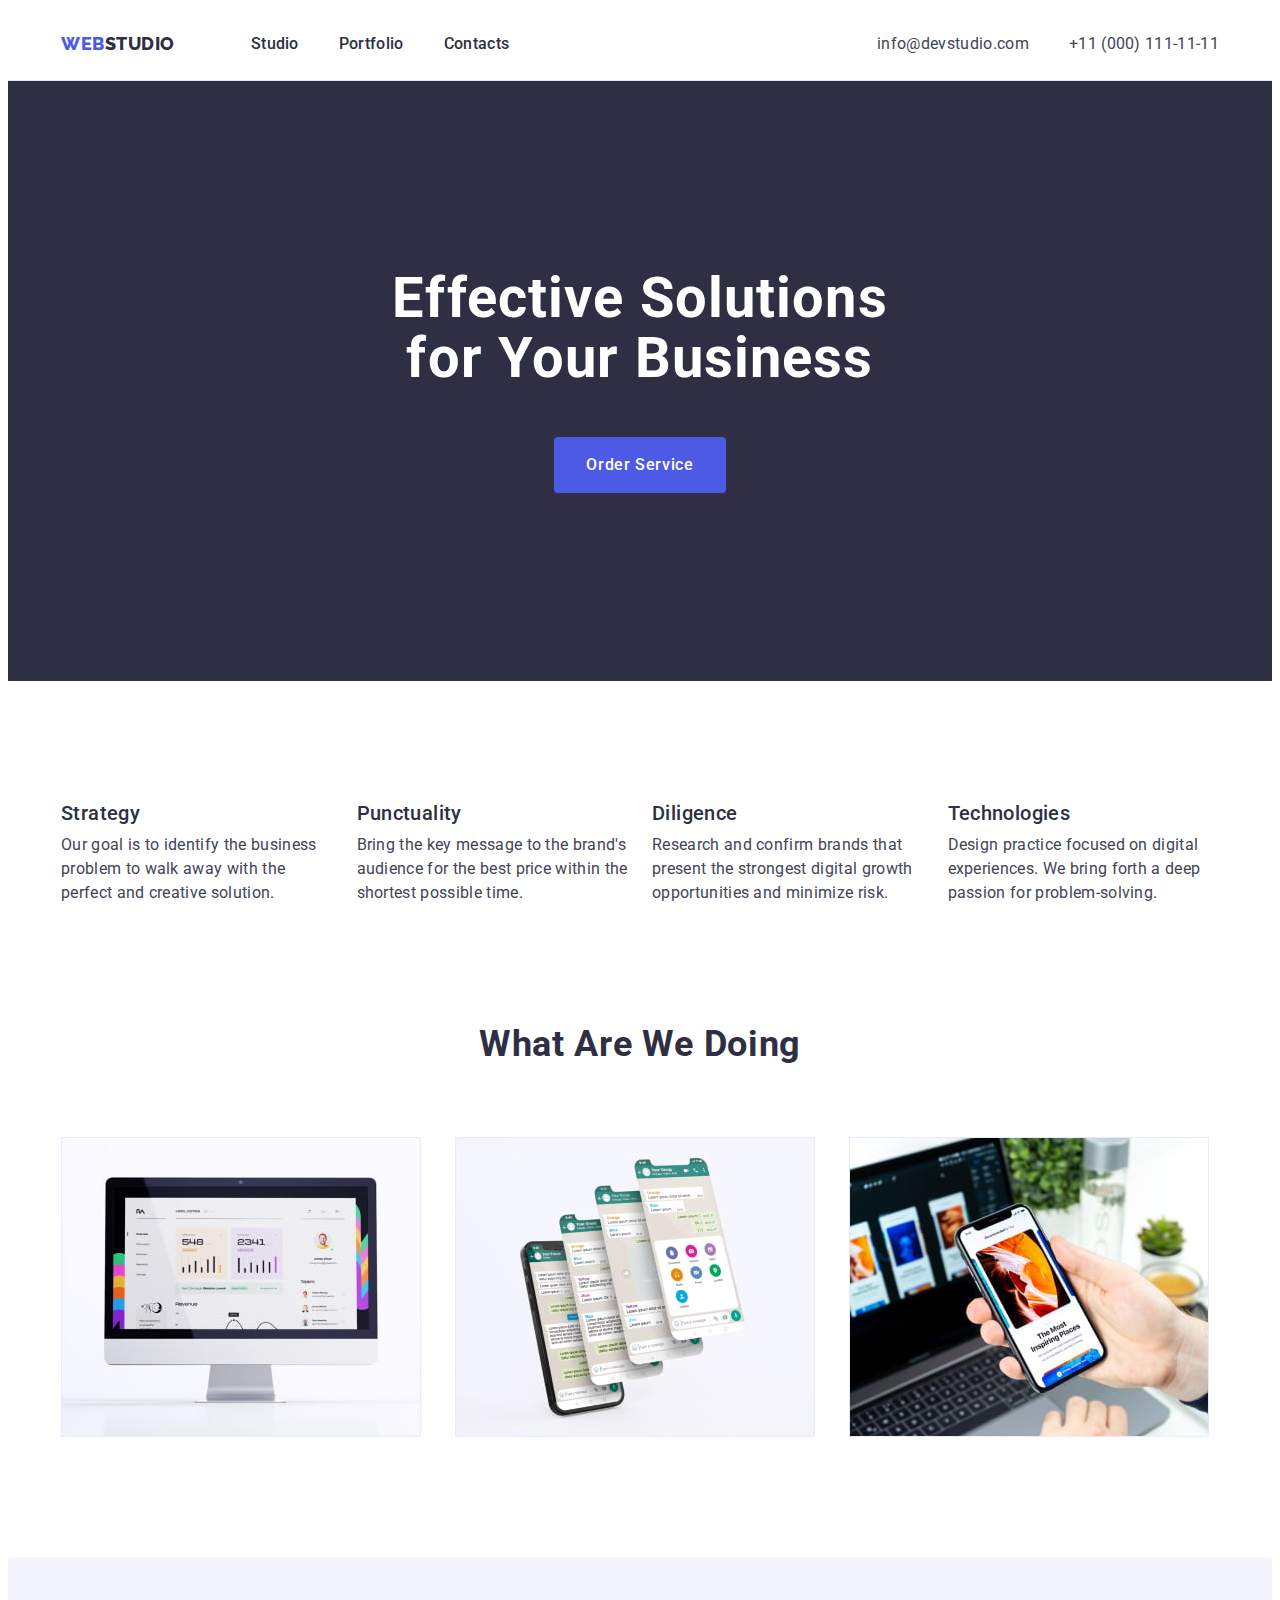
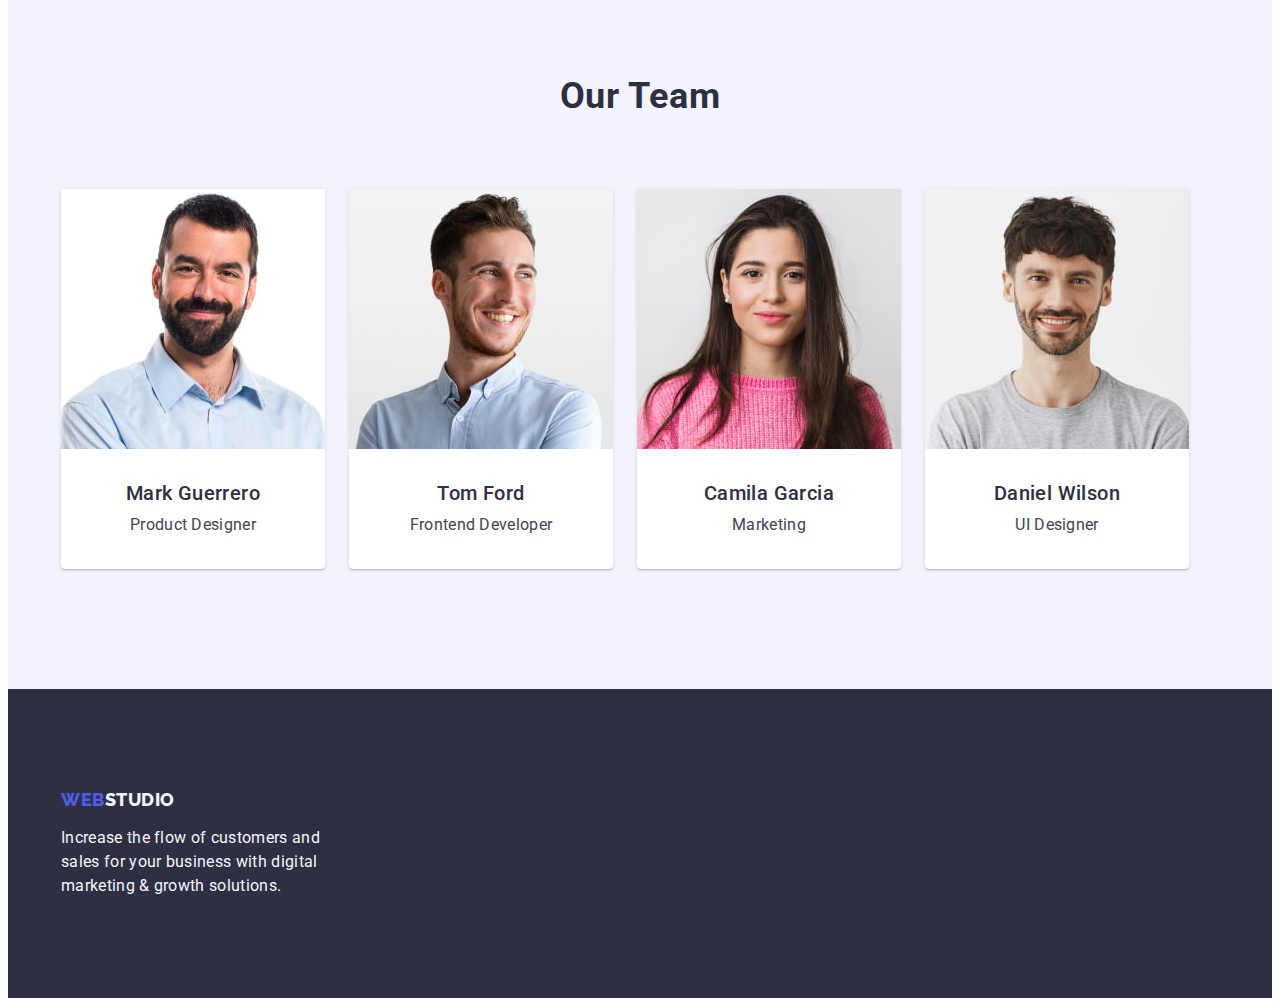
==== index.html @ 48593de3 "Initial commit" ====
<!DOCTYPE html>
<html lang="en">
  <head>
    <meta charset="UTF-8" />
    <meta http-equiv="X-UA-Compatible" content="IE=edge" />
    <meta name="viewport" content="width=device-width, initial-scale=1.0" />
    <link rel="preconnect" href="https://fonts.googleapis.com" />
    <link rel="preconnect" href="https://fonts.gstatic.com" crossorigin />
    <link
      href="https://fonts.googleapis.com/css2?family=Raleway:wght@800&family=Roboto:wght@400;500;700;900&display=swap"
      rel="stylesheet"
    />
    <title>Webstudio</title>
    <link
      rel="stylesheet"
      href="https://cdnjs.cloudflare.com/ajax/libs/modern-normalize/2.0.0/modern-normalize.min.css"
      integrity="sha512-4xo8blKMVCiXpTaLzQSLSw3KFOVPWhm/TRtuPVc4WG6kUgjH6J03IBuG7JZPkcWMxJ5huwaBpOpnwYElP/m6wg=="
      crossorigin="anonymous"
      referrerpolicy="no-referrer"
    />
    <link rel="stylesheet" href="./css/styles.css" />
  </head>
  <body>
    <header class="header">
      <div class="header-container container">
        <nav class="header-nav">
          <a class="header-logo link" href="./index.html"
            >Web<span class="header-logo-dark">Studio</span></a
          >
          <ul class="header-list list">
            <li>
              <a class="header-list-item link" href="./index.html">Studio</a>
            </li>
            <li>
              <a class="header-list-item link" href="./portfolio.html"
                >Portfolio</a
              >
            </li>
            <li>
              <a class="header-list-item link" href="">Contacts</a>
            </li>
          </ul>
        </nav>
        <address class="address">
          <ul class="address-list list">
            <li>
              <a class="address-list-item link" href="mailto:info@devstudio.com"
                >info@devstudio.com</a
              >
            </li>
            <li>
              <a class="address-list-item link" href="tel:+110001111111"
                >+11 (000) 111-11-11</a
              >
            </li>
          </ul>
        </address>
      </div>
    </header>
    <main>
      <!-- Hero section -->
      <section class="hero-section">
        <div class="hero-container container">
          <h1 class="hero-title">Effective Solutions for Your Business</h1>
          <button class="hero-button" type="button">Order Service</button>
        </div>
      </section>
      <!-- Section 1 - Benefits -->
      <section class="benefits-section">
        <div class="benefits-container container">
          <h2 class="benefits-title visually-hidden">Benefits</h2>
          <ul class="benefits-list list">
            <li class="benefits-list-item">
              <h3 class="benefits-subtitle">Strategy</h3>
              <p class="benefits-text">
                Our goal is to identify the business problem to walk away with
                the perfect and creative solution.
              </p>
            </li>
            <li class="benefits-list-item">
              <h3 class="benefits-subtitle">Punctuality</h3>
              <p class="benefits-text">
                Bring the key message to the brand's audience for the best price
                within the shortest possible time.
              </p>
            </li>
            <li class="benefits-list-item">
              <h3 class="benefits-subtitle">Diligence</h3>
              <p class="benefits-text">
                Research and confirm brands that present the strongest digital
                growth opportunities and minimize risk.
              </p>
            </li>
            <li class="benefits-list-item">
              <h3 class="benefits-subtitle">Technologies</h3>
              <p class="benefits-text">
                Design practice focused on digital experiences. We bring forth a
                deep passion for problem-solving.
              </p>
            </li>
          </ul>
        </div>
      </section>
      <!-- Section 2 - Occupation -->
      <section class="occupation-section">
        <div class="container">
          <h2 class="occupation-title">What are we doing</h2>
          <ul class="occupation-list list">
            <li class="occupation-list-item">
              <img
                src="./images/main-section-1/img-1.jpg"
                alt="Монітор комп'ютера з зображенням сайту"
                class="occupation-img"
                width="360"
              />
            </li>
            <li class="occupation-list-item">
              <img
                src="./images/main-section-1/img-2.jpg"
                alt="Мессенджер на екрані телефону"
                class="occupation-img"
                width="360"
              />
            </li>
            <li class="occupation-list-item">
              <img
                src="./images/main-section-1/img-3.jpg"
                alt="Телефон та ноутбук із зображенням дизайну додатку"
                class="occupation-img"
                width="360"
              />
            </li>
          </ul>
        </div>
      </section>
      <!-- Section 3 - Team-->
      <section class="team">
        <div class="container">
          <h2 class="team-title">Our Team</h2>
          <ul class="team-list list">
            <li class="team-list-item">
              <img
                src="./images/main-section-2/img-3.jpg"
                alt="Хлопець брюнет з бородою у сорочці"
                class="team-img"
                width="264"
              />
              <div class="team-card-content">
                <h3 class="team-subtitle">Mark Guerrero</h3>
                <p class="team-text">Product Designer</p>
              </div>
            </li>
            <li class="team-list-item">
              <img
                src="./images/main-section-2/img-2.jpg"
                alt="Усміхнений хлопець шатен"
                class="team-img"
                width="264"
              />
              <div class="team-card-content">
                <h3 class="team-subtitle">Tom Ford</h3>
                <p class="team-text">Frontend Developer</p>
              </div>
            </li>
            <li class="team-list-item">
              <img
                src="./images/main-section-2/img-1.jpg"
                alt="Дівчина з довгим волоссям"
                class="team-img"
                width="264"
              />
              <div class="team-card-content">
                <h3 class="team-subtitle">Camila Garcia</h3>
                <p class="team-text">Marketing</p>
              </div>
            </li>
            <li class="team-list-item">
              <img
                src="./images/main-section-2/img.jpg"
                alt="Хлопець у сірій футболці"
                class="team-img"
                width="264"
              />
              <div class="team-card-content">
                <h3 class="team-subtitle">Daniel Wilson</h3>
                <p class="team-text">UI Designer</p>
              </div>
            </li>
          </ul>
        </div>
      </section>
    </main>
    <footer class="footer">
      <div class="footer-container container">
        <a class="footer-logo link" href="./index.html"
          >Web<span class="footer-logo-light">Studio</span></a
        >
        <p class="footer-text">
          Increase the flow of customers and sales for your business with
          digital marketing & growth solutions.
        </p>
      </div>
    </footer>
  </body>
</html>
---- css/styles.css ----
:root {
  --primary-brand: #4d5ae5;
  --pressed-state: #404bbf;
  --dark: #2e2f42;
  --success: #31d0aa;
  --text: #434455;
  --subtle-text: #8e8f99;
  --accent: #e7e9fc;
  --light: #f4f4fd;
  --modal-overlay: rgba(46, 47, 66, 0.4);
  --hero-background: #2e2f42;
  --white-backgound: #fff;
  --modal-background: #fcfcfc;
}

body {
  background-color: var(--white-backgound);
  font-family: 'Roboto', sans-serif;
  color: var(--text);
  font-size: 16px;
}

h1,
h2,
h3,
h4,
h5,
h6,
p {
  margin-top: 0;
  margin-bottom: 0;
}

ul,
ol {
  margin-top: 0;
  margin-bottom: 0;
  padding-left: 0;
}
img {
  display: block;
  max-width: 100%;
  height: auto;
}
a {
  color: inherit;
}
nav {
  display: flex;
}
.link {
  text-decoration: none;
}
.list {
  list-style: none;
}
.container {
  max-width: 1158px;
  padding: 0 15px;
  margin: 0 auto;
}
.visually-hidden {
  position: absolute;
  width: 1px;
  height: 1px;
  margin: -1px;
  border: 0;
  padding: 0;
  white-space: nowrap;
  clip-path: inset(100%);
  clip: rect(0 0 0 0);
  overflow: hidden;
}

/* Header */

.header {
  background-color: var(--white-backgound);
  border-bottom: 1px solid var(--accent);
}
.header-container {
  display: flex;
  justify-content: space-between;
}
.header-logo {
  color: var(--primary-brand);
  font-family: 'Raleway', sans-serif;
  font-size: 18px;
  font-weight: 800;
  line-height: 1.17;
  letter-spacing: 0.03em;
  text-transform: uppercase;
  margin-right: 76px;
  padding: 24px 0;
  display: block;
}
.header-logo-dark {
  color: var(--dark);
}
.header-nav {
  align-items: center;
}
.header-list {
  display: flex;
  gap: 40px;
}
.header-list-item {
  color: var(--dark);
  font-weight: 500;
  line-height: 1.5;
  letter-spacing: 0.02em;
  display: block;
  padding: 24px 0;
}
.header-list-item:hover,
.header-list-item:focus {
  color: var(--pressed-state);
}
.address {
  font-style: normal;
  display: flex;
}
.address-list {
  display: flex;
  gap: 40px;
  align-items: center;
}
.address-list-item {
  color: var(--text);
  line-height: 1.5;
  letter-spacing: 0.02em;
  padding: 24px 0;
  display: block;
}
.address-list-item:hover,
.address-list-item:focus {
  color: var(--pressed-state);
}

/* Footer */

.footer {
  background-color: var(--dark);
  padding: 100px 0;
}

.footer-logo {
  color: var(--primary-brand);
  font-family: 'Raleway', sans-serif;
  font-size: 18px;
  font-weight: 800;
  line-height: 1.17;
  letter-spacing: 0.03em;
  text-transform: uppercase;
  display: inline-block;
  margin-bottom: 16px;
}
.footer-logo-light {
  color: var(--light);
}
.footer-text {
  color: var(--light);
  line-height: 1.5;
  letter-spacing: 0.02em;
  max-width: 264px;
}

/* Main */

/* Hero */

.hero-section {
  background-color: var(--hero-background);
  padding: 188px 0;
}

.hero-title {
  color: var(--white-backgound);
  text-align: center;
  font-size: 56px;
  font-weight: 700;
  line-height: 1.07;
  letter-spacing: 0.02em;
  max-width: 496px;
  margin: 0 auto;
  margin-bottom: 48px;
}
.hero-button {
  background-color: var(--primary-brand);
  color: var(--white-backgound);
  border-radius: 4px;
  font-family: 'Roboto', sans-serif;
  font-size: 16px;
  font-weight: 500;
  line-height: 1.5;
  letter-spacing: 0.04em;
  border: none;
  cursor: pointer;
  display: block;
  min-width: 169px;
  padding: 16px 32px;
  margin: 0 auto;
}
.hero-button:hover,
.hero-button:focus {
  background-color: #404bbf;
}

/* Section 1 - Benefits */
.benefits-section {
  padding: 120px 0;
}
.benefits-list {
  display: flex;
  gap: 24px;
}
.benefits-list-item {
  flex-basis: calc((100% - 24px * 3) / 4);
}
.benefits-subtitle {
  color: var(--dark);
  font-size: 20px;
  font-weight: 500;
  line-height: 1.2;
  letter-spacing: 0.02em;
  margin-bottom: 8px;
}
.benefits-text {
  font-size: 16px;
  line-height: 1.5;
  letter-spacing: 0.02em;
}

/* Section 2 - Occupation */

.occupation-section {
  padding-bottom: 120px;
}
.occupation-list {
  display: flex;
  gap: 24px;
}
.occupation-list-item {
  width: calc((100% - 2 * 24px) / 3);
}
.occupation-title {
  color: var(--dark);
  font-size: 36px;
  font-weight: 700;
  line-height: 1.11;
  letter-spacing: 0.02em;
  text-transform: capitalize;
  text-align: center;
  margin: 0 auto;
  margin-bottom: 72px;
}

/* Section 3 - Team */

.team {
  background-color: var(--light);
  padding-top: 120px;
  padding-bottom: 120px;
}
.team-title {
  color: var(--dark);
  font-size: 36px;
  font-weight: 700;
  line-height: 1.11;
  letter-spacing: 0.02em;
  text-transform: capitalize;
  text-align: center;
  margin: 0 auto;
  margin-bottom: 72px;
}
.team-list {
  display: flex;
  gap: 24px;
}
.team-list-item {
  background-color: var(--white-backgound);
  border-radius: 0px 0px 4px 4px;
  box-shadow: 0px 2px 1px 0px rgba(46, 47, 66, 0.08),
    0px 1px 1px 0px rgba(46, 47, 66, 0.16),
    0px 1px 6px 0px rgba(46, 47, 66, 0.08);
  width: calc((100% - 3 * 24) / 4);
}
.team-card-content {
  padding: 32px 0;
}
.team-subtitle {
  color: var(--dark);
  font-size: 20px;
  font-weight: 500;
  line-height: 1.2;
  letter-spacing: 0.02em;
  text-align: center;
  margin-bottom: 8px;
}
.team-text {
  line-height: 1.5;
  letter-spacing: 0.02em;
  text-align: center;
}

/* Portfolio */

.main-section {
  padding: 96px 0 120px 0;
}
.filter-buttons-list {
  display: flex;
  justify-content: center;
  gap: 24px;
  margin-bottom: 72px;
}
.filter-buttons-list-item {
  background-color: var(--light);
  color: var(--primary-brand);
  font-family: 'Roboto', sans-serif;
  font-size: 16px;
  font-weight: 500;
  line-height: 1.5;
  letter-spacing: 0.04em;
  border-radius: 4px;
  border: 1px solid var(--accent);
  cursor: pointer;
  padding: 12px 24px;
  width: calc((100% - 4 * 24) / 5);
}
.filter-buttons-list-item:hover,
.filter-buttons-list-item:focus {
  background-color: var(--pressed-state);
  color: var(--white-backgound);
  border: 1px solid transparent;
}
.works-list {
  display: flex;
  flex-wrap: wrap;
  column-gap: 24px;
  row-gap: 48px;
}
.works-list-item {
  background-color: var(--white-backgound);
  width: calc((100% - 2 * 24) / 3);
}
.works-card-content {
  padding: 32px 16px;
  border: 1px solid var(--accent);
  border-top: none;
}
.works-subtitle {
  color: var(--dark);
  font-size: 20px;
  font-weight: 500;
  line-height: 1.2;
  letter-spacing: 0.02em;
  margin-bottom: 8px;
}
.works-text {
  color: var(--text);
  line-height: 1.5;
  letter-spacing: 0.02em;
}
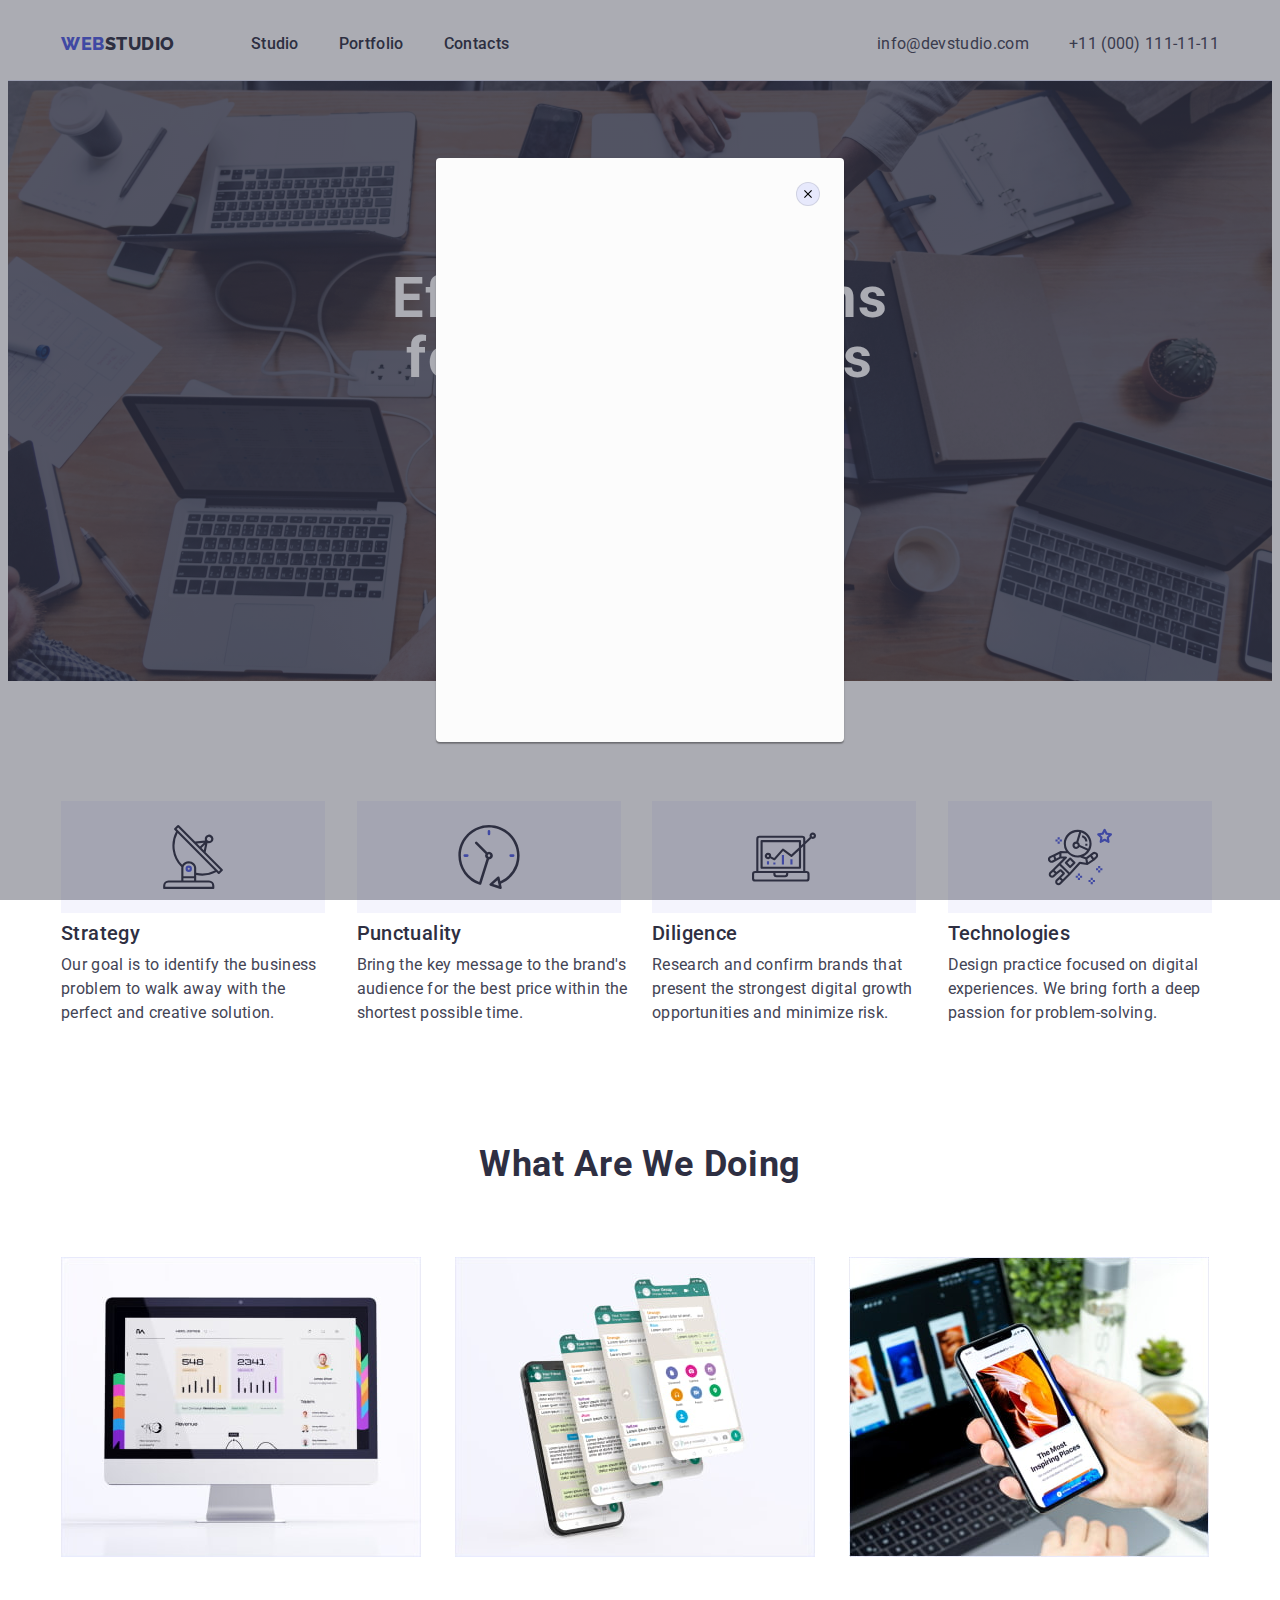
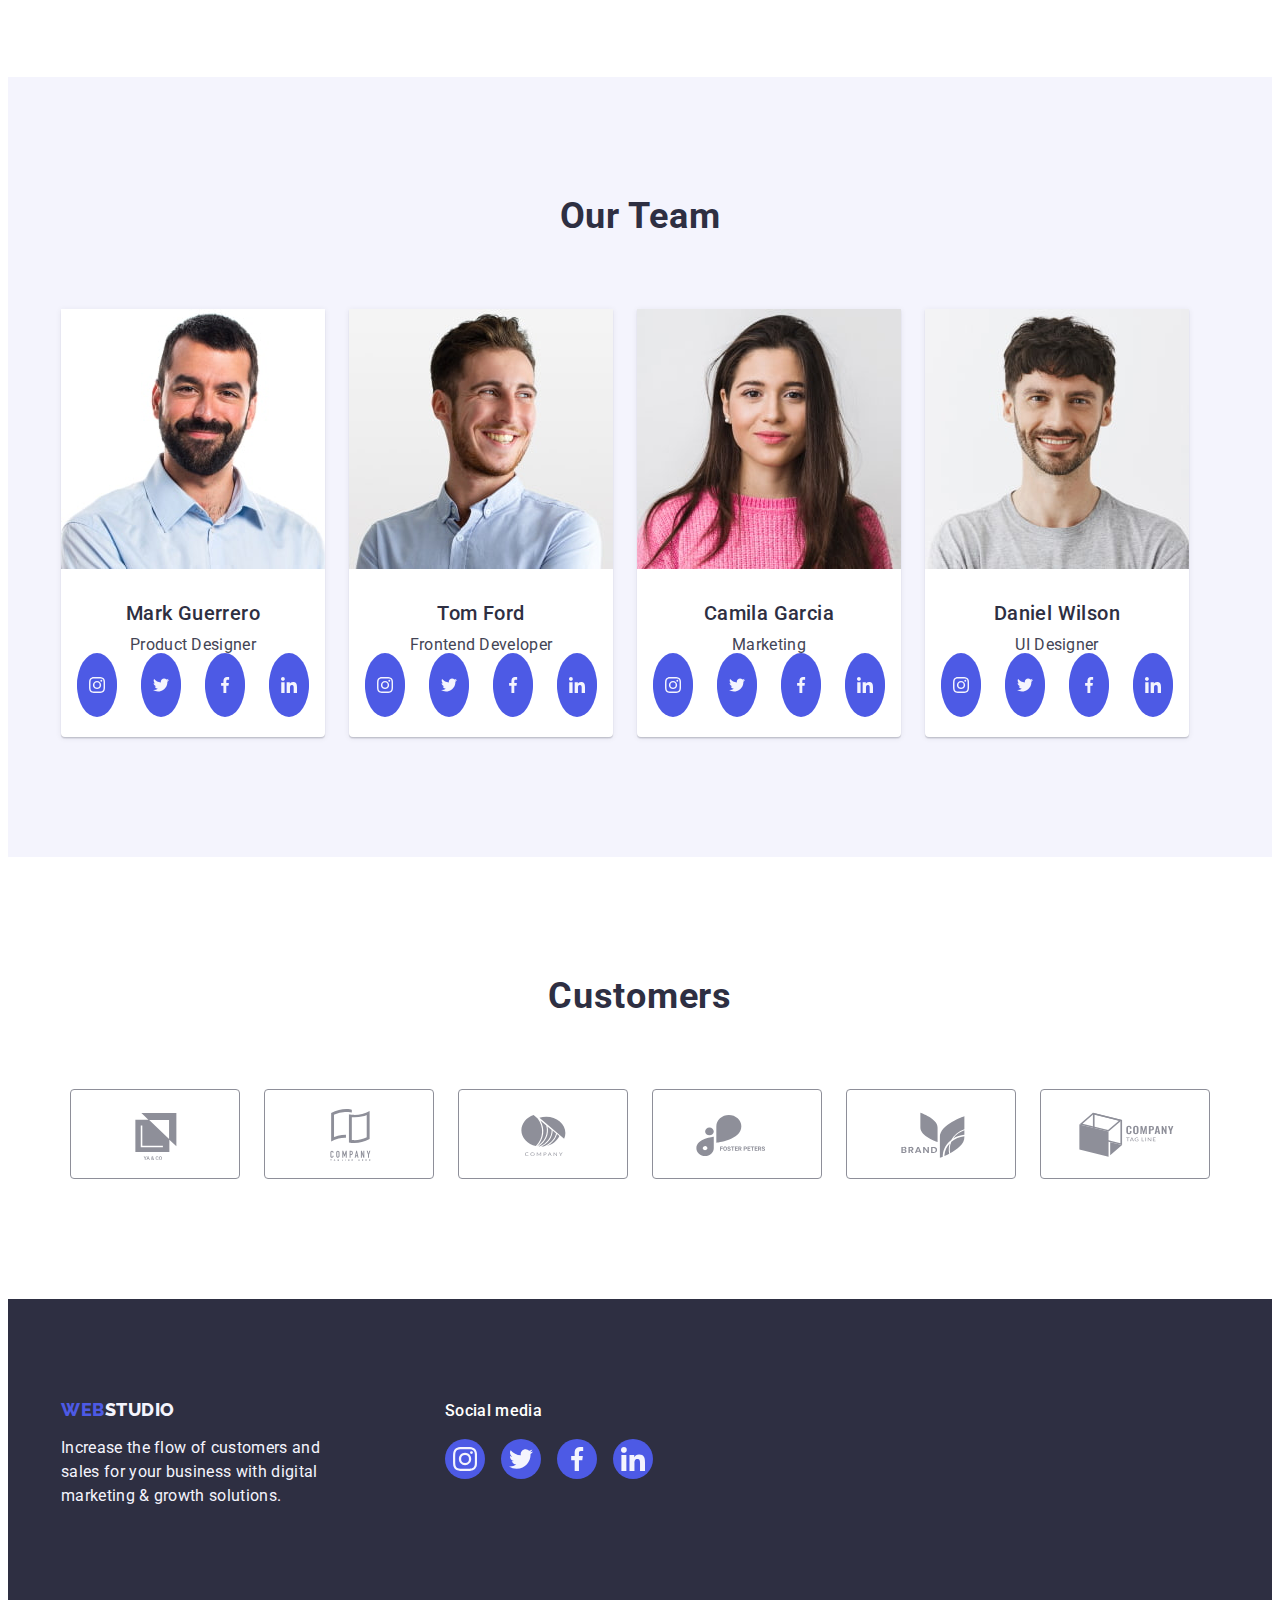
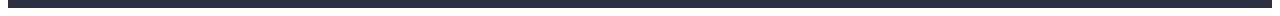
==== commit 958215ee: "before correcting" ====
--- a/index.html
+++ b/index.html
@@ -62,7 +62,9 @@
       <section class="hero-section">
         <div class="hero-container container">
           <h1 class="hero-title">Effective Solutions for Your Business</h1>
-          <button class="hero-button" type="button">Order Service</button>
+          <button class="hero-button" type="button" data-modal-open>
+            Order Service
+          </button>
         </div>
       </section>
       <!-- Section 1 - Benefits -->
@@ -71,6 +73,11 @@
           <h2 class="benefits-title visually-hidden">Benefits</h2>
           <ul class="benefits-list list">
             <li class="benefits-list-item">
+              <div class="benefits-icon-wrapper">
+                <svg class="icon-antenna" width="64" height="64">
+                  <use href="./images/sprite.svg#icon-antenna"></use>
+                </svg>
+              </div>
               <h3 class="benefits-subtitle">Strategy</h3>
               <p class="benefits-text">
                 Our goal is to identify the business problem to walk away with
@@ -78,6 +85,11 @@
               </p>
             </li>
             <li class="benefits-list-item">
+              <div class="benefits-icon-wrapper">
+                <svg class="icon-clock" width="64" height="64">
+                  <use href="./images/sprite.svg#icon-clock"></use>
+                </svg>
+              </div>
               <h3 class="benefits-subtitle">Punctuality</h3>
               <p class="benefits-text">
                 Bring the key message to the brand's audience for the best price
@@ -85,6 +97,11 @@
               </p>
             </li>
             <li class="benefits-list-item">
+              <div class="benefits-icon-wrapper">
+                <svg class="icon-diagram" width="64" height="64">
+                  <use href="./images/sprite.svg#icon-diagram"></use>
+                </svg>
+              </div>
               <h3 class="benefits-subtitle">Diligence</h3>
               <p class="benefits-text">
                 Research and confirm brands that present the strongest digital
@@ -92,6 +109,11 @@
               </p>
             </li>
             <li class="benefits-list-item">
+              <div class="benefits-icon-wrapper">
+                <svg class="icon-astronaut" width="64" height="64">
+                  <use href="./images/sprite.svg#icon-astronaut"></use>
+                </svg>
+              </div>
               <h3 class="benefits-subtitle">Technologies</h3>
               <p class="benefits-text">
                 Design practice focused on digital experiences. We bring forth a
@@ -134,7 +156,7 @@
         </div>
       </section>
       <!-- Section 3 - Team-->
-      <section class="team">
+      <section class="team-section">
         <div class="container">
           <h2 class="team-title">Our Team</h2>
           <ul class="team-list list">
@@ -146,8 +168,54 @@
                 width="264"
               />
               <div class="team-card-content">
-                <h3 class="team-subtitle">Mark Guerrero</h3>
-                <p class="team-text">Product Designer</p>
+                <div class="team-card-text-content">
+                  <h3 class="team-subtitle">Mark Guerrero</h3>
+                  <p class="team-text">Product Designer</p>
+                </div>
+                <div class="team-card-socials-wrapper">
+                  <ul class="team-card-socials-list list">
+                    <li class="team-card-socials-item">
+                      <a
+                        class="team-card-socials-link link"
+                        href="https://www.instagram.com/"
+                      >
+                        <svg class="icon-instagram" width="16" height="16">
+                          <use href="./images/sprite.svg#icon-instagram"></use>
+                        </svg>
+                      </a>
+                    </li>
+                    <li class="team-card-socials-item">
+                      <a
+                        class="team-card-socials-link link"
+                        href="https://twitter.com/"
+                      >
+                        <svg class="icon-twitter" width="16" height="16">
+                          <use href="./images/sprite.svg#icon-twitter"></use>
+                        </svg>
+                      </a>
+                    </li>
+                    <li class="team-card-socials-item">
+                      <a
+                        class="team-card-socials-link link"
+                        href="https://www.facebook.com/"
+                      >
+                        <svg class="icon-facebook" width="16" height="16">
+                          <use href="./images/sprite.svg#icon-facebook"></use>
+                        </svg>
+                      </a>
+                    </li>
+                    <li class="team-card-socials-item">
+                      <a
+                        class="team-card-socials-link link"
+                        href="https://www.linkedin.com/"
+                      >
+                        <svg class="icon-linkedin" width="16" height="16">
+                          <use href="./images/sprite.svg#icon-linkedin"></use>
+                        </svg>
+                      </a>
+                    </li>
+                  </ul>
+                </div>
               </div>
             </li>
             <li class="team-list-item">
@@ -158,8 +226,54 @@
                 width="264"
               />
               <div class="team-card-content">
-                <h3 class="team-subtitle">Tom Ford</h3>
-                <p class="team-text">Frontend Developer</p>
+                <div class="team-card-text-content">
+                  <h3 class="team-subtitle">Tom Ford</h3>
+                  <p class="team-text">Frontend Developer</p>
+                </div>
+                <div class="team-card-socials">
+                  <ul class="team-card-socials-list list">
+                    <li class="team-card-socials-item">
+                      <a
+                        class="team-card-socials-link link"
+                        href="https://www.instagram.com/"
+                      >
+                        <svg class="icon-instagram" width="16" height="16">
+                          <use href="./images/sprite.svg#icon-instagram"></use>
+                        </svg>
+                      </a>
+                    </li>
+                    <li class="team-card-socials-item">
+                      <a
+                        class="team-card-socials-link link"
+                        href="https://twitter.com/"
+                      >
+                        <svg class="icon-twitter" width="16" height="16">
+                          <use href="./images/sprite.svg#icon-twitter"></use>
+                        </svg>
+                      </a>
+                    </li>
+                    <li class="team-card-socials-item">
+                      <a
+                        class="team-card-socials-link link"
+                        href="https://www.facebook.com/"
+                      >
+                        <svg class="icon-facebook" width="16" height="16">
+                          <use href="./images/sprite.svg#icon-facebook"></use>
+                        </svg>
+                      </a>
+                    </li>
+                    <li class="team-card-socials-item">
+                      <a
+                        class="team-card-socials-link link"
+                        href="https://www.linkedin.com/"
+                      >
+                        <svg class="icon-linkedin" width="16" height="16">
+                          <use href="./images/sprite.svg#icon-linkedin"></use>
+                        </svg>
+                      </a>
+                    </li>
+                  </ul>
+                </div>
               </div>
             </li>
             <li class="team-list-item">
@@ -170,8 +284,54 @@
                 width="264"
               />
               <div class="team-card-content">
-                <h3 class="team-subtitle">Camila Garcia</h3>
-                <p class="team-text">Marketing</p>
+                <div class="team-card-text-content">
+                  <h3 class="team-subtitle">Camila Garcia</h3>
+                  <p class="team-text">Marketing</p>
+                </div>
+                <div class="team-card-socials">
+                  <ul class="team-card-socials-list list">
+                    <li class="team-card-socials-item">
+                      <a
+                        class="team-card-socials-link link"
+                        href="https://www.instagram.com/"
+                      >
+                        <svg class="icon-instagram" width="16" height="16">
+                          <use href="./images/sprite.svg#icon-instagram"></use>
+                        </svg>
+                      </a>
+                    </li>
+                    <li class="team-card-socials-item">
+                      <a
+                        class="team-card-socials-link link"
+                        href="https://twitter.com/"
+                      >
+                        <svg class="icon-twitter" width="16" height="16">
+                          <use href="./images/sprite.svg#icon-twitter"></use>
+                        </svg>
+                      </a>
+                    </li>
+                    <li class="team-card-socials-item">
+                      <a
+                        class="team-card-socials-link link"
+                        href="https://www.facebook.com/"
+                      >
+                        <svg class="icon-facebook" width="16" height="16">
+                          <use href="./images/sprite.svg#icon-facebook"></use>
+                        </svg>
+                      </a>
+                    </li>
+                    <li class="team-card-socials-item">
+                      <a
+                        class="team-card-socials-link link"
+                        href="https://www.linkedin.com/"
+                      >
+                        <svg class="icon-linkedin" width="16" height="16">
+                          <use href="./images/sprite.svg#icon-linkedin"></use>
+                        </svg>
+                      </a>
+                    </li>
+                  </ul>
+                </div>
               </div>
             </li>
             <li class="team-list-item">
@@ -182,9 +342,105 @@
                 width="264"
               />
               <div class="team-card-content">
-                <h3 class="team-subtitle">Daniel Wilson</h3>
-                <p class="team-text">UI Designer</p>
-              </div>
+                <div class="team-card-text-content">
+                  <h3 class="team-subtitle">Daniel Wilson</h3>
+                  <p class="team-text">UI Designer</p>
+                </div>
+                <div class="team-card-socials">
+                  <ul class="team-card-socials-list list">
+                    <li class="team-card-socials-item">
+                      <a
+                        class="team-card-socials-link link"
+                        href="https://www.instagram.com/"
+                      >
+                        <svg class="icon-instagram" width="16" height="16">
+                          <use href="./images/sprite.svg#icon-instagram"></use>
+                        </svg>
+                      </a>
+                    </li>
+                    <li class="team-card-socials-item">
+                      <a
+                        class="team-card-socials-link link"
+                        href="https://twitter.com/"
+                      >
+                        <svg class="icon-twitter" width="16" height="16">
+                          <use href="./images/sprite.svg#icon-twitter"></use>
+                        </svg>
+                      </a>
+                    </li>
+                    <li class="team-card-socials-item">
+                      <a
+                        class="team-card-socials-link link"
+                        href="https://www.facebook.com/"
+                      >
+                        <svg class="icon-facebook" width="16" height="16">
+                          <use href="./images/sprite.svg#icon-facebook"></use>
+                        </svg>
+                      </a>
+                    </li>
+                    <li class="team-card-socials-item">
+                      <a
+                        class="team-card-socials-link link"
+                        href="https://www.linkedin.com/"
+                      >
+                        <svg class="icon-linkedin" width="16" height="16">
+                          <use href="./images/sprite.svg#icon-linkedin"></use>
+                        </svg>
+                      </a>
+                    </li>
+                  </ul>
+                </div>
+              </div>
+            </li>
+          </ul>
+        </div>
+      </section>
+      <!-- Clients section -->
+      <section class="clients-section">
+        <div class="container">
+          <h2 class="clients-title">Customers</h2>
+          <ul class="clients-list list">
+            <li class="clients-list-item">
+              <a class="clients-list-link" href="">
+                <svg class="clients-icon" width="104" height="56">
+                  <use href="./images/sprite.svg#icon-logo-1"></use>
+                </svg>
+              </a>
+            </li>
+            <li class="clients-list-item">
+              <a href="" class="clients-list-link link">
+                <svg class="clients-icon" width="104" height="56">
+                  <use href="./images/sprite.svg#icon-logo-2"></use>
+                </svg>
+              </a>
+            </li>
+            <li class="clients-list-item">
+              <a href="" class="clients-list-link link">
+                <svg class="clients-icon" width="104" height="56">
+                  <use href="./images/sprite.svg#icon-logo-3"></use>
+                </svg>
+              </a>
+            </li>
+            <li class="clients-list-item">
+              <a href="" class="clients-list-link link">
+                <svg class="clients-icon" width="104" height="56">
+                  <use href="./images/sprite.svg#icon-logo-4"></use>
+                </svg>
+              </a>
+            </li>
+            <li class="clients-list-item">
+              <a href="" class="clients-list-link link">
+                <svg class="clients-icon" width="104" height="56">
+                  <use href="./images/sprite.svg#icon-logo-5"></use>
+                </svg>
+              </a>
+            </li>
+            <li class="clients-list-item">
+              <a href="" class="clients-list-link link">
+                <svg class="clients-icon" width="104" height="56">
+                  <use href="./images/sprite.svg#icon-logo-6"></use>
+                </svg>
+              </a>
             </li>
           </ul>
         </div>
@@ -192,14 +448,70 @@
     </main>
     <footer class="footer">
       <div class="footer-container container">
-        <a class="footer-logo link" href="./index.html"
-          >Web<span class="footer-logo-light">Studio</span></a
-        >
-        <p class="footer-text">
-          Increase the flow of customers and sales for your business with
-          digital marketing & growth solutions.
-        </p>
+        <div class="footer-content-container">
+          <a class="footer-logo link" href="./index.html"
+            >Web<span class="footer-logo-light">Studio</span></a
+          >
+          <p class="footer-text">
+            Increase the flow of customers and sales for your business with
+            digital marketing & growth solutions.
+          </p>
+        </div>
+        <div class="footer-socials-container">
+          <h4 class="footer-socials-title">Social media</h4>
+          <ul class="footer-socials-list list">
+            <li class="footer-socials-list-item">
+              <a
+                class="footer-socials-link link"
+                href="https://www.instagram.com/"
+              >
+                <svg class="icon-instagram" width="24" height="24">
+                  <use href="./images/sprite.svg#icon-instagram"></use>
+                </svg>
+              </a>
+            </li>
+            <li class="footer-socials-list-item">
+              <a class="footer-socials-link link" href="https://twitter.com/">
+                <svg class="icon-twitter" width="24" height="24">
+                  <use href="./images/sprite.svg#icon-twitter"></use>
+                </svg>
+              </a>
+            </li>
+            <li class="footer-socials-list-item">
+              <a
+                class="footer-socials-link link"
+                href="https://www.facebook.com/"
+              >
+                <svg class="icon-facebook" width="24" height="24">
+                  <use href="./images/sprite.svg#icon-facebook"></use>
+                </svg>
+              </a>
+            </li>
+            <li class="footer-socials-list-item">
+              <a
+                class="footer-socials-link link"
+                href="https://www.linkedin.com/"
+              >
+                <svg class="icon-linkedin" width="24" height="24">
+                  <use href="./images/sprite.svg#icon-linkedin"></use>
+                </svg>
+              </a>
+            </li>
+          </ul>
+        </div>
       </div>
     </footer>
+
+    <!-- Modal window -->
+    <div class="backdrop is-hidden" data-modal>
+      <div class="modal">
+        <button type="button" class="modal-button" data-modal-close>
+          <svg class="modal-button-icon" width="8" height="8">
+            <use href="./images/sprite.svg#icon-close"></use>
+          </svg>
+        </button>
+      </div>
+    </div>
+    <script src="./js/modal.js"></script>
   </body>
 </html>
--- a/css/styles.css
+++ b/css/styles.css
@@ -111,11 +111,26 @@
   letter-spacing: 0.02em;
   display: block;
   padding: 24px 0;
+  position: relative;
+  transition: 250ms cubic-bezier(0.4, 0, 0.2, 1);
+  transition-property: color background-color;
 }
 .header-list-item:hover,
 .header-list-item:focus {
   color: var(--pressed-state);
 }
+.header-list-item:hover::after,
+.header-list-item:focus::after {
+  content: '';
+  display: block;
+  width: 100%;
+  height: 4px;
+  background-color: var(--pressed-state);
+  border-radius: 2px;
+  position: absolute;
+  bottom: 0;
+  left: 0;
+}
 .address {
   font-style: normal;
   display: flex;
@@ -131,6 +146,7 @@
   letter-spacing: 0.02em;
   padding: 24px 0;
   display: block;
+  transition: color 250ms cubic-bezier(0.4, 0, 0.2, 1);
 }
 .address-list-item:hover,
 .address-list-item:focus {
@@ -143,7 +159,10 @@
   background-color: var(--dark);
   padding: 100px 0;
 }
-
+.footer-container {
+  display: flex;
+  gap: 120px;
+}
 .footer-logo {
   color: var(--primary-brand);
   font-family: 'Raleway', sans-serif;
@@ -164,7 +183,39 @@
   letter-spacing: 0.02em;
   max-width: 264px;
 }
-
+.footer-socials-title {
+  color: var(--white, #fff);
+  font-weight: 500;
+  line-height: 1.5;
+  letter-spacing: 0.02em;
+  margin-bottom: 16px;
+}
+.footer-socials-list {
+  display: flex;
+  gap: 16px;
+}
+.footer-socials-list-item {
+  width: 40px;
+  height: 40px;
+  display: flex;
+  justify-content: center;
+  align-items: center;
+  background-color: var(--primary-brand);
+  border-radius: 50%;
+  transition: background-color 250ms cubic-bezier(0.4, 0, 0.2, 1);
+}
+
+.footer-socials-list-item:hover,
+.footer-socials-list-item:focus {
+  background-color: var(--success);
+}
+.footer-socials-link {
+  width: 100%;
+  height: 100%;
+  display: flex;
+  justify-content: center;
+  align-items: center;
+}
 /* Main */
 
 /* Hero */
@@ -172,6 +223,15 @@
 .hero-section {
   background-color: var(--hero-background);
   padding: 188px 0;
+
+  background-image: linear-gradient(
+      rgba(46, 47, 66, 0.7),
+      rgba(46, 47, 66, 0.7)
+    ),
+    url(../images/hero/hero-background-image.jpg);
+  background-repeat: no-repeat;
+  background-size: cover;
+  background-position: center;
 }
 
 .hero-title {
@@ -200,12 +260,57 @@
   min-width: 169px;
   padding: 16px 32px;
   margin: 0 auto;
+  transition: background-color 250ms cubic-bezier(0.4, 0, 0.2, 1);
 }
 .hero-button:hover,
 .hero-button:focus {
   background-color: #404bbf;
 }
 
+.backdrop {
+  position: fixed;
+  top: 0;
+  left: 0;
+  width: 100%;
+  height: 100%;
+  background: var(--modal-overlay);
+}
+.backdrop .is-hidden {
+  opacity: 0;
+  pointer-events: none;
+  visibility: hidden;
+}
+.modal {
+  position: relative;
+  width: 408px;
+  min-height: 584px;
+  top: 50%;
+  left: 50%;
+  transform: translateX(-50%) translateY(-50%);
+
+  border-radius: 4px;
+  background: var(--modal-background);
+  box-shadow: 0px 2px 1px 0px rgba(0, 0, 0, 0.2),
+    0px 1px 3px 0px rgba(0, 0, 0, 0.12), 0px 1px 1px 0px rgba(0, 0, 0, 0.14);
+  transition: 250ms cubic-bezier(0.4, 0, 0.2, 1);
+  transition-property: opacity visibility;
+}
+.modal-button {
+  position: absolute;
+  display: flex;
+  justify-content: center;
+  align-items: center;
+  width: 24px;
+  height: 24px;
+  border-radius: 50%;
+  background-color: var(--accent);
+  border: 1px solid rgba(0, 0, 0, 0.1);
+  cursor: pointer;
+  padding: 0;
+  top: 24px;
+  right: 24px;
+}
+
 /* Section 1 - Benefits */
 .benefits-section {
   padding: 120px 0;
@@ -217,6 +322,16 @@
 .benefits-list-item {
   flex-basis: calc((100% - 24px * 3) / 4);
 }
+.benefits-icon-wrapper {
+  width: 264px;
+  height: 112px;
+  display: flex;
+  justify-content: center;
+  align-items: center;
+  background-color: var(--light);
+  gap: 24px;
+  margin-bottom: 8px;
+}
 .benefits-subtitle {
   color: var(--dark);
   font-size: 20px;
@@ -257,7 +372,7 @@
 
 /* Section 3 - Team */
 
-.team {
+.team-section {
   background-color: var(--light);
   padding-top: 120px;
   padding-bottom: 120px;
@@ -286,7 +401,7 @@
   width: calc((100% - 3 * 24) / 4);
 }
 .team-card-content {
-  padding: 32px 0;
+  padding: 32px 16px;
 }
 .team-subtitle {
   color: var(--dark);
@@ -301,8 +416,78 @@
   line-height: 1.5;
   letter-spacing: 0.02em;
   text-align: center;
-}
-
+  margin-bottom: 8px;
+}
+.team-card-socials-wrapper {
+}
+.team-card-socials-list {
+  display: flex;
+  gap: 24px;
+}
+.team-card-socials-item {
+  width: 40px;
+  height: 40px;
+  display: flex;
+  align-items: center;
+  justify-content: center;
+  border-radius: 50%;
+  background-color: var(--primary-brand);
+}
+.team-card-socials-link {
+  width: 100%;
+  height: 100%;
+  padding: 12px;
+  display: flex;
+  align-items: center;
+  justify-content: center;
+  border-radius: 50%;
+  background-color: var(--primary-brand);
+  transition: background-color 250ms cubic-bezier(0.4, 0, 0.2, 1);
+}
+.team-card-socials-link:hover,
+.team-card-socials-link:focus {
+  background-color: var(--pressed-state);
+}
+/* Clients */
+
+.clients-section {
+  padding: 120px 0;
+}
+.clients-title {
+  color: var(--dark);
+  font-size: 36px;
+  font-weight: 700;
+  line-height: 1.11;
+  letter-spacing: 0.02em;
+  text-transform: capitalize;
+  text-align: center;
+  margin: 0 auto;
+  margin-bottom: 72px;
+}
+.clients-list {
+  display: flex;
+  gap: 24px;
+  justify-content: center;
+  text-align: center;
+}
+.clients-list-link {
+  width: 168px;
+  height: 88px;
+  display: flex;
+  justify-content: center;
+  align-items: center;
+  border-radius: 4px;
+  border: 1px solid var(--subtle-text);
+  fill: var(--subtle-text);
+  transition: 250ms cubic-bezier(0.4, 0, 0.2, 1);
+  transition-property: border-color fill;
+}
+
+.clients-list-link:hover,
+.clients-list-link:focus {
+  border-color: var(--pressed-state);
+  fill: var(--pressed-state);
+}
 /* Portfolio */
 
 .main-section {
@@ -327,12 +512,16 @@
   cursor: pointer;
   padding: 12px 24px;
   width: calc((100% - 4 * 24) / 5);
+  transition: 250ms cubic-bezier(0.4, 0, 0.2, 1);
+  transition-property: background-color color border box-shadow;
 }
 .filter-buttons-list-item:hover,
 .filter-buttons-list-item:focus {
   background-color: var(--pressed-state);
   color: var(--white-backgound);
   border: 1px solid transparent;
+  box-shadow: 0px 2px 2px 0px rgba(0, 0, 0, 0.12),
+    0px 2px 1px 0px rgba(0, 0, 0, 0.08), 0px 3px 1px 0px rgba(0, 0, 0, 0.1);
 }
 .works-list {
   display: flex;
@@ -343,7 +532,46 @@
 .works-list-item {
   background-color: var(--white-backgound);
   width: calc((100% - 2 * 24) / 3);
-}
+  transition: box-shadow 250ms cubic-bezier(0.4, 0, 0.2, 1);
+}
+.works-list-item:hover,
+.works-list-item:focus {
+  box-shadow: 0px 2px 1px 0px rgba(46, 47, 66, 0.08),
+    0px 1px 1px 0px rgba(46, 47, 66, 0.16),
+    0px 1px 6px 0px rgba(46, 47, 66, 0.08);
+}
+.works-list-item:hover .overlay,
+.works-list-item:focus .overlay {
+  transform: translateY(0);
+}
+.works-box {
+  position: relative;
+  overflow: hidden;
+}
+.overlay {
+  position: absolute;
+  top: 0;
+  left: 0;
+  width: 100%;
+  height: 100%;
+
+  transform: translateY(100%);
+
+  transition: transform 250ms cubic-bezier(0.4, 0, 0.2, 1);
+
+  display: flex;
+  justify-content: center;
+  padding: 40px;
+
+  background: var(--primary-brand);
+}
+.overlay-text {
+  color: var(--light);
+  font-weight: 400;
+  line-height: 1.5;
+  letter-spacing: 0.02em;
+}
+
 .works-card-content {
   padding: 32px 16px;
   border: 1px solid var(--accent);
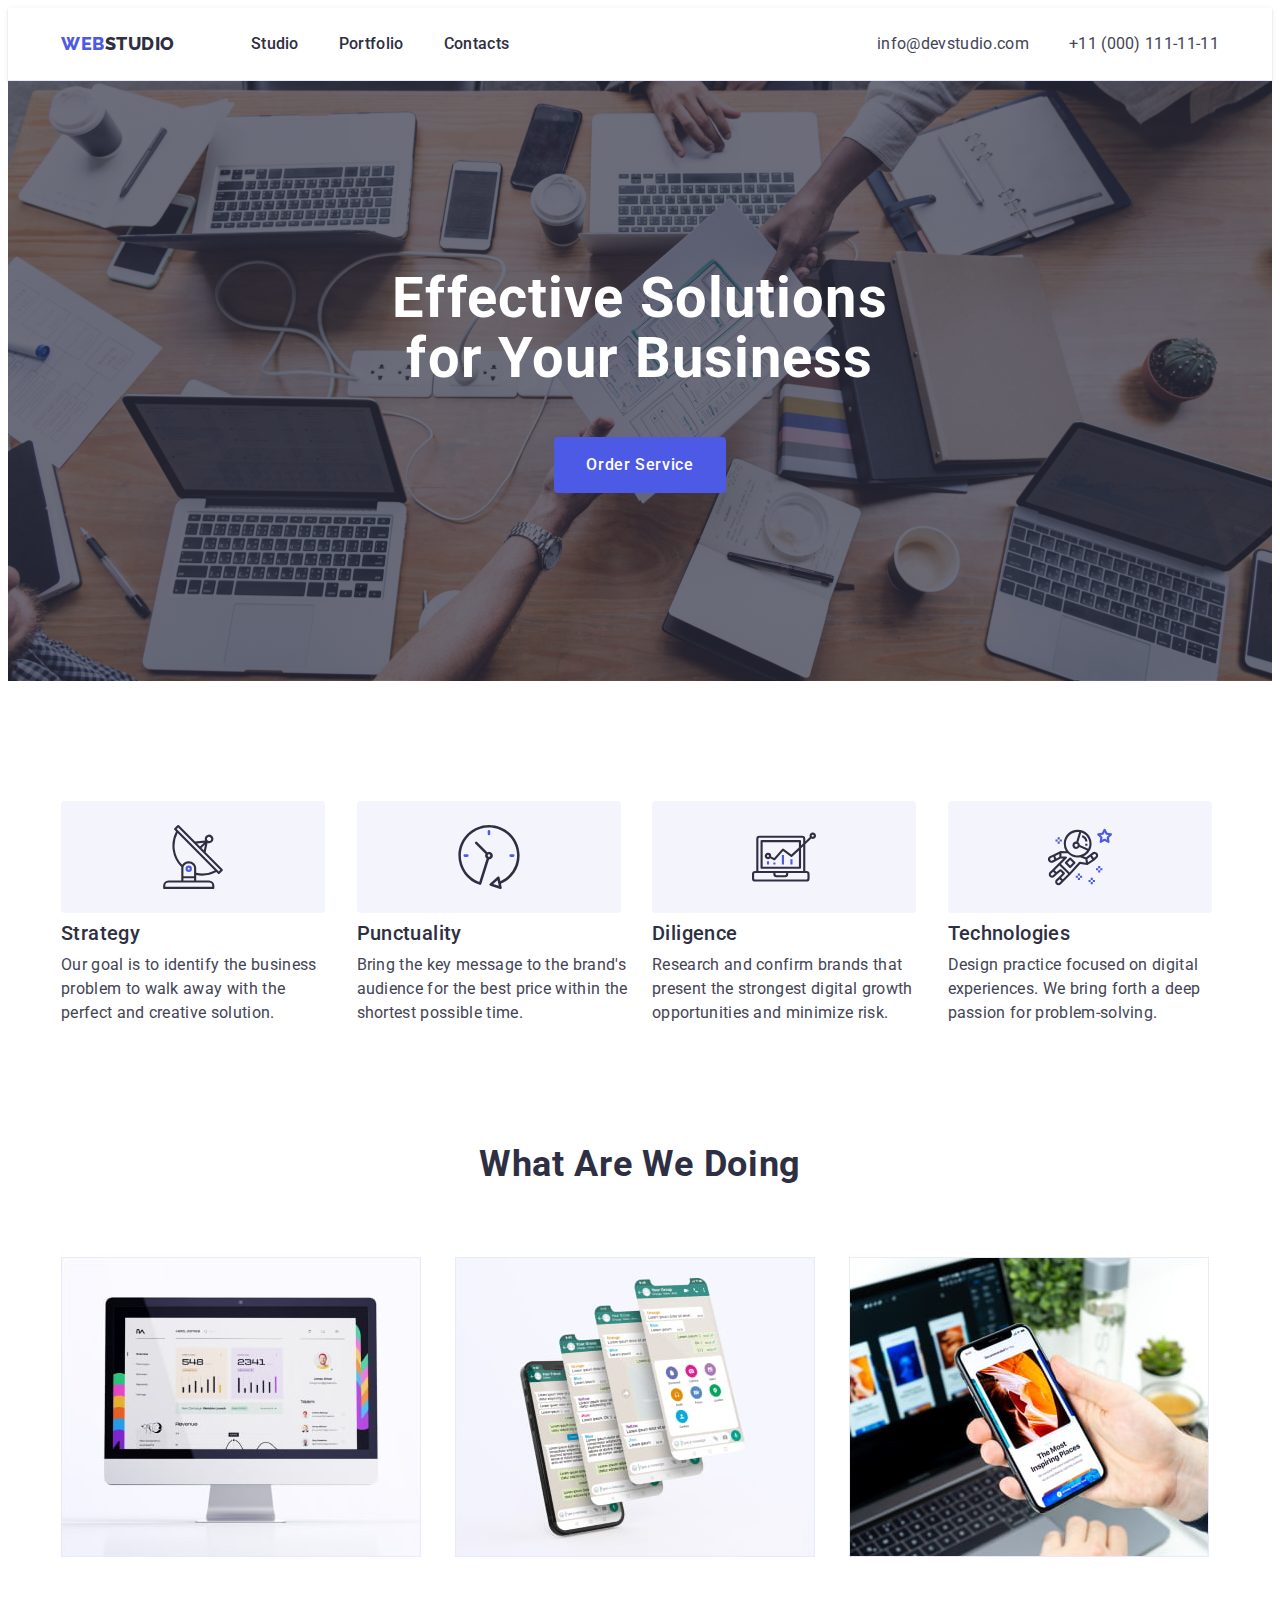
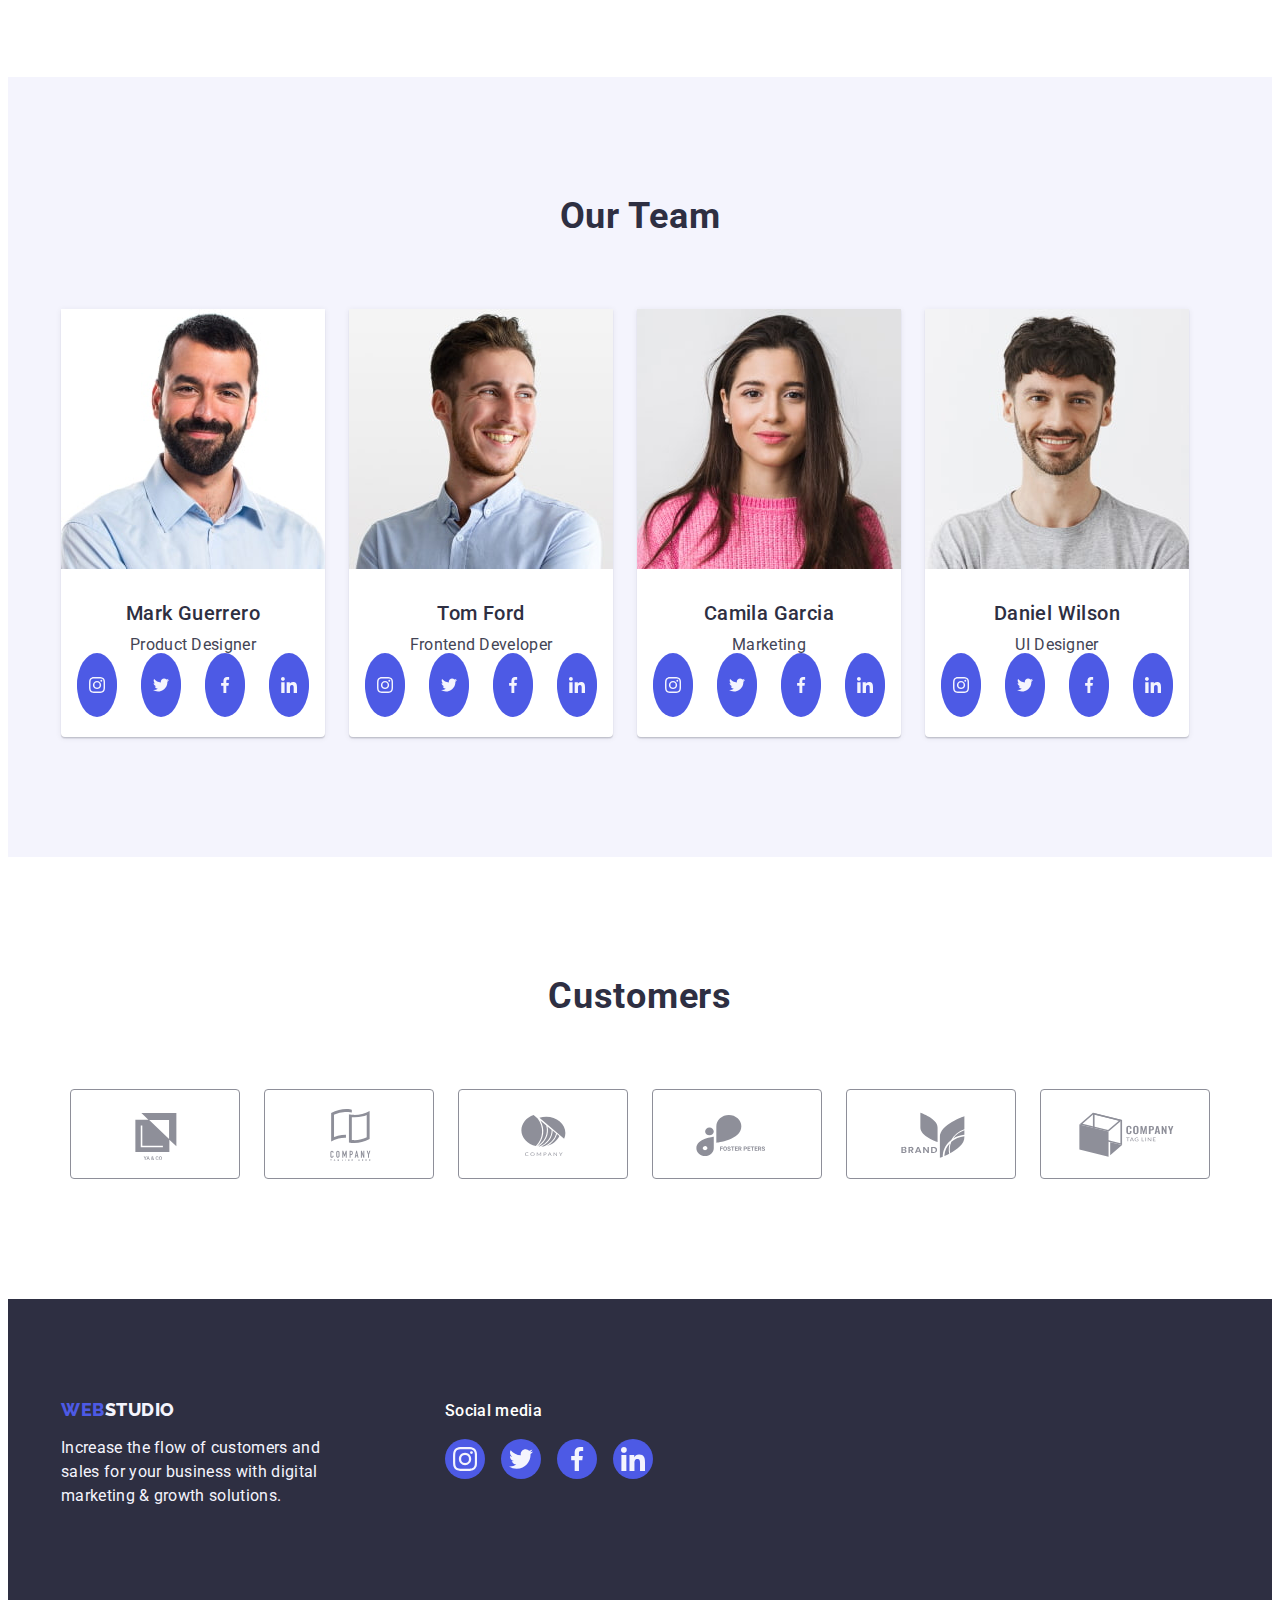
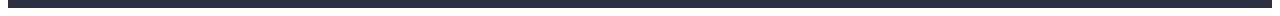
==== commit c556fd88: "after corr 1" ====
--- a/index.html
+++ b/index.html
@@ -75,7 +75,7 @@
             <li class="benefits-list-item">
               <div class="benefits-icon-wrapper">
                 <svg class="icon-antenna" width="64" height="64">
-                  <use href="./images/sprite.svg#icon-antenna"></use>
+                  <use href="./images/icons.svg#icon-antenna"></use>
                 </svg>
               </div>
               <h3 class="benefits-subtitle">Strategy</h3>
@@ -87,7 +87,7 @@
             <li class="benefits-list-item">
               <div class="benefits-icon-wrapper">
                 <svg class="icon-clock" width="64" height="64">
-                  <use href="./images/sprite.svg#icon-clock"></use>
+                  <use href="./images/icons.svg#icon-clock"></use>
                 </svg>
               </div>
               <h3 class="benefits-subtitle">Punctuality</h3>
@@ -99,7 +99,7 @@
             <li class="benefits-list-item">
               <div class="benefits-icon-wrapper">
                 <svg class="icon-diagram" width="64" height="64">
-                  <use href="./images/sprite.svg#icon-diagram"></use>
+                  <use href="./images/icons.svg#icon-diagram"></use>
                 </svg>
               </div>
               <h3 class="benefits-subtitle">Diligence</h3>
@@ -111,7 +111,7 @@
             <li class="benefits-list-item">
               <div class="benefits-icon-wrapper">
                 <svg class="icon-astronaut" width="64" height="64">
-                  <use href="./images/sprite.svg#icon-astronaut"></use>
+                  <use href="./images/icons.svg#icon-astronaut"></use>
                 </svg>
               </div>
               <h3 class="benefits-subtitle">Technologies</h3>
@@ -168,54 +168,50 @@
                 width="264"
               />
               <div class="team-card-content">
-                <div class="team-card-text-content">
-                  <h3 class="team-subtitle">Mark Guerrero</h3>
-                  <p class="team-text">Product Designer</p>
-                </div>
-                <div class="team-card-socials-wrapper">
-                  <ul class="team-card-socials-list list">
-                    <li class="team-card-socials-item">
-                      <a
-                        class="team-card-socials-link link"
-                        href="https://www.instagram.com/"
-                      >
-                        <svg class="icon-instagram" width="16" height="16">
-                          <use href="./images/sprite.svg#icon-instagram"></use>
-                        </svg>
-                      </a>
-                    </li>
-                    <li class="team-card-socials-item">
-                      <a
-                        class="team-card-socials-link link"
-                        href="https://twitter.com/"
-                      >
-                        <svg class="icon-twitter" width="16" height="16">
-                          <use href="./images/sprite.svg#icon-twitter"></use>
-                        </svg>
-                      </a>
-                    </li>
-                    <li class="team-card-socials-item">
-                      <a
-                        class="team-card-socials-link link"
-                        href="https://www.facebook.com/"
-                      >
-                        <svg class="icon-facebook" width="16" height="16">
-                          <use href="./images/sprite.svg#icon-facebook"></use>
-                        </svg>
-                      </a>
-                    </li>
-                    <li class="team-card-socials-item">
-                      <a
-                        class="team-card-socials-link link"
-                        href="https://www.linkedin.com/"
-                      >
-                        <svg class="icon-linkedin" width="16" height="16">
-                          <use href="./images/sprite.svg#icon-linkedin"></use>
-                        </svg>
-                      </a>
-                    </li>
-                  </ul>
-                </div>
+                <h3 class="team-subtitle">Mark Guerrero</h3>
+                <p class="team-text">Product Designer</p>
+                <ul class="team-card-socials-list list">
+                  <li class="team-card-socials-item">
+                    <a
+                      class="team-card-socials-link link"
+                      href="https://www.instagram.com/"
+                    >
+                      <svg class="icon-instagram" width="16" height="16">
+                        <use href="./images/icons.svg#icon-instagram"></use>
+                      </svg>
+                    </a>
+                  </li>
+                  <li class="team-card-socials-item">
+                    <a
+                      class="team-card-socials-link link"
+                      href="https://twitter.com/"
+                    >
+                      <svg class="icon-twitter" width="16" height="16">
+                        <use href="./images/icons.svg#icon-twitter"></use>
+                      </svg>
+                    </a>
+                  </li>
+                  <li class="team-card-socials-item">
+                    <a
+                      class="team-card-socials-link link"
+                      href="https://www.facebook.com/"
+                    >
+                      <svg class="icon-facebook" width="16" height="16">
+                        <use href="./images/icons.svg#icon-facebook"></use>
+                      </svg>
+                    </a>
+                  </li>
+                  <li class="team-card-socials-item">
+                    <a
+                      class="team-card-socials-link link"
+                      href="https://www.linkedin.com/"
+                    >
+                      <svg class="icon-linkedin" width="16" height="16">
+                        <use href="./images/icons.svg#icon-linkedin"></use>
+                      </svg>
+                    </a>
+                  </li>
+                </ul>
               </div>
             </li>
             <li class="team-list-item">
@@ -226,54 +222,51 @@
                 width="264"
               />
               <div class="team-card-content">
-                <div class="team-card-text-content">
-                  <h3 class="team-subtitle">Tom Ford</h3>
-                  <p class="team-text">Frontend Developer</p>
-                </div>
-                <div class="team-card-socials">
-                  <ul class="team-card-socials-list list">
-                    <li class="team-card-socials-item">
-                      <a
-                        class="team-card-socials-link link"
-                        href="https://www.instagram.com/"
-                      >
-                        <svg class="icon-instagram" width="16" height="16">
-                          <use href="./images/sprite.svg#icon-instagram"></use>
-                        </svg>
-                      </a>
-                    </li>
-                    <li class="team-card-socials-item">
-                      <a
-                        class="team-card-socials-link link"
-                        href="https://twitter.com/"
-                      >
-                        <svg class="icon-twitter" width="16" height="16">
-                          <use href="./images/sprite.svg#icon-twitter"></use>
-                        </svg>
-                      </a>
-                    </li>
-                    <li class="team-card-socials-item">
-                      <a
-                        class="team-card-socials-link link"
-                        href="https://www.facebook.com/"
-                      >
-                        <svg class="icon-facebook" width="16" height="16">
-                          <use href="./images/sprite.svg#icon-facebook"></use>
-                        </svg>
-                      </a>
-                    </li>
-                    <li class="team-card-socials-item">
-                      <a
-                        class="team-card-socials-link link"
-                        href="https://www.linkedin.com/"
-                      >
-                        <svg class="icon-linkedin" width="16" height="16">
-                          <use href="./images/sprite.svg#icon-linkedin"></use>
-                        </svg>
-                      </a>
-                    </li>
-                  </ul>
-                </div>
+                <h3 class="team-subtitle">Tom Ford</h3>
+                <p class="team-text">Frontend Developer</p>
+
+                <ul class="team-card-socials-list list">
+                  <li class="team-card-socials-item">
+                    <a
+                      class="team-card-socials-link link"
+                      href="https://www.instagram.com/"
+                    >
+                      <svg class="icon-instagram" width="16" height="16">
+                        <use href="./images/icons.svg#icon-instagram"></use>
+                      </svg>
+                    </a>
+                  </li>
+                  <li class="team-card-socials-item">
+                    <a
+                      class="team-card-socials-link link"
+                      href="https://twitter.com/"
+                    >
+                      <svg class="icon-twitter" width="16" height="16">
+                        <use href="./images/icons.svg#icon-twitter"></use>
+                      </svg>
+                    </a>
+                  </li>
+                  <li class="team-card-socials-item">
+                    <a
+                      class="team-card-socials-link link"
+                      href="https://www.facebook.com/"
+                    >
+                      <svg class="icon-facebook" width="16" height="16">
+                        <use href="./images/icons.svg#icon-facebook"></use>
+                      </svg>
+                    </a>
+                  </li>
+                  <li class="team-card-socials-item">
+                    <a
+                      class="team-card-socials-link link"
+                      href="https://www.linkedin.com/"
+                    >
+                      <svg class="icon-linkedin" width="16" height="16">
+                        <use href="./images/icons.svg#icon-linkedin"></use>
+                      </svg>
+                    </a>
+                  </li>
+                </ul>
               </div>
             </li>
             <li class="team-list-item">
@@ -284,54 +277,51 @@
                 width="264"
               />
               <div class="team-card-content">
-                <div class="team-card-text-content">
-                  <h3 class="team-subtitle">Camila Garcia</h3>
-                  <p class="team-text">Marketing</p>
-                </div>
-                <div class="team-card-socials">
-                  <ul class="team-card-socials-list list">
-                    <li class="team-card-socials-item">
-                      <a
-                        class="team-card-socials-link link"
-                        href="https://www.instagram.com/"
-                      >
-                        <svg class="icon-instagram" width="16" height="16">
-                          <use href="./images/sprite.svg#icon-instagram"></use>
-                        </svg>
-                      </a>
-                    </li>
-                    <li class="team-card-socials-item">
-                      <a
-                        class="team-card-socials-link link"
-                        href="https://twitter.com/"
-                      >
-                        <svg class="icon-twitter" width="16" height="16">
-                          <use href="./images/sprite.svg#icon-twitter"></use>
-                        </svg>
-                      </a>
-                    </li>
-                    <li class="team-card-socials-item">
-                      <a
-                        class="team-card-socials-link link"
-                        href="https://www.facebook.com/"
-                      >
-                        <svg class="icon-facebook" width="16" height="16">
-                          <use href="./images/sprite.svg#icon-facebook"></use>
-                        </svg>
-                      </a>
-                    </li>
-                    <li class="team-card-socials-item">
-                      <a
-                        class="team-card-socials-link link"
-                        href="https://www.linkedin.com/"
-                      >
-                        <svg class="icon-linkedin" width="16" height="16">
-                          <use href="./images/sprite.svg#icon-linkedin"></use>
-                        </svg>
-                      </a>
-                    </li>
-                  </ul>
-                </div>
+                <h3 class="team-subtitle">Camila Garcia</h3>
+                <p class="team-text">Marketing</p>
+
+                <ul class="team-card-socials-list list">
+                  <li class="team-card-socials-item">
+                    <a
+                      class="team-card-socials-link link"
+                      href="https://www.instagram.com/"
+                    >
+                      <svg class="icon-instagram" width="16" height="16">
+                        <use href="./images/icons.svg#icon-instagram"></use>
+                      </svg>
+                    </a>
+                  </li>
+                  <li class="team-card-socials-item">
+                    <a
+                      class="team-card-socials-link link"
+                      href="https://twitter.com/"
+                    >
+                      <svg class="icon-twitter" width="16" height="16">
+                        <use href="./images/icons.svg#icon-twitter"></use>
+                      </svg>
+                    </a>
+                  </li>
+                  <li class="team-card-socials-item">
+                    <a
+                      class="team-card-socials-link link"
+                      href="https://www.facebook.com/"
+                    >
+                      <svg class="icon-facebook" width="16" height="16">
+                        <use href="./images/icons.svg#icon-facebook"></use>
+                      </svg>
+                    </a>
+                  </li>
+                  <li class="team-card-socials-item">
+                    <a
+                      class="team-card-socials-link link"
+                      href="https://www.linkedin.com/"
+                    >
+                      <svg class="icon-linkedin" width="16" height="16">
+                        <use href="./images/icons.svg#icon-linkedin"></use>
+                      </svg>
+                    </a>
+                  </li>
+                </ul>
               </div>
             </li>
             <li class="team-list-item">
@@ -342,54 +332,51 @@
                 width="264"
               />
               <div class="team-card-content">
-                <div class="team-card-text-content">
-                  <h3 class="team-subtitle">Daniel Wilson</h3>
-                  <p class="team-text">UI Designer</p>
-                </div>
-                <div class="team-card-socials">
-                  <ul class="team-card-socials-list list">
-                    <li class="team-card-socials-item">
-                      <a
-                        class="team-card-socials-link link"
-                        href="https://www.instagram.com/"
-                      >
-                        <svg class="icon-instagram" width="16" height="16">
-                          <use href="./images/sprite.svg#icon-instagram"></use>
-                        </svg>
-                      </a>
-                    </li>
-                    <li class="team-card-socials-item">
-                      <a
-                        class="team-card-socials-link link"
-                        href="https://twitter.com/"
-                      >
-                        <svg class="icon-twitter" width="16" height="16">
-                          <use href="./images/sprite.svg#icon-twitter"></use>
-                        </svg>
-                      </a>
-                    </li>
-                    <li class="team-card-socials-item">
-                      <a
-                        class="team-card-socials-link link"
-                        href="https://www.facebook.com/"
-                      >
-                        <svg class="icon-facebook" width="16" height="16">
-                          <use href="./images/sprite.svg#icon-facebook"></use>
-                        </svg>
-                      </a>
-                    </li>
-                    <li class="team-card-socials-item">
-                      <a
-                        class="team-card-socials-link link"
-                        href="https://www.linkedin.com/"
-                      >
-                        <svg class="icon-linkedin" width="16" height="16">
-                          <use href="./images/sprite.svg#icon-linkedin"></use>
-                        </svg>
-                      </a>
-                    </li>
-                  </ul>
-                </div>
+                <h3 class="team-subtitle">Daniel Wilson</h3>
+                <p class="team-text">UI Designer</p>
+
+                <ul class="team-card-socials-list list">
+                  <li class="team-card-socials-item">
+                    <a
+                      class="team-card-socials-link link"
+                      href="https://www.instagram.com/"
+                    >
+                      <svg class="icon-instagram" width="16" height="16">
+                        <use href="./images/icons.svg#icon-instagram"></use>
+                      </svg>
+                    </a>
+                  </li>
+                  <li class="team-card-socials-item">
+                    <a
+                      class="team-card-socials-link link"
+                      href="https://twitter.com/"
+                    >
+                      <svg class="icon-twitter" width="16" height="16">
+                        <use href="./images/icons.svg#icon-twitter"></use>
+                      </svg>
+                    </a>
+                  </li>
+                  <li class="team-card-socials-item">
+                    <a
+                      class="team-card-socials-link link"
+                      href="https://www.facebook.com/"
+                    >
+                      <svg class="icon-facebook" width="16" height="16">
+                        <use href="./images/icons.svg#icon-facebook"></use>
+                      </svg>
+                    </a>
+                  </li>
+                  <li class="team-card-socials-item">
+                    <a
+                      class="team-card-socials-link link"
+                      href="https://www.linkedin.com/"
+                    >
+                      <svg class="icon-linkedin" width="16" height="16">
+                        <use href="./images/icons.svg#icon-linkedin"></use>
+                      </svg>
+                    </a>
+                  </li>
+                </ul>
               </div>
             </li>
           </ul>
@@ -403,42 +390,42 @@
             <li class="clients-list-item">
               <a class="clients-list-link" href="">
                 <svg class="clients-icon" width="104" height="56">
-                  <use href="./images/sprite.svg#icon-logo-1"></use>
+                  <use href="./images/icons.svg#icon-logo-1"></use>
                 </svg>
               </a>
             </li>
             <li class="clients-list-item">
               <a href="" class="clients-list-link link">
                 <svg class="clients-icon" width="104" height="56">
-                  <use href="./images/sprite.svg#icon-logo-2"></use>
+                  <use href="./images/icons.svg#icon-logo-2"></use>
                 </svg>
               </a>
             </li>
             <li class="clients-list-item">
               <a href="" class="clients-list-link link">
                 <svg class="clients-icon" width="104" height="56">
-                  <use href="./images/sprite.svg#icon-logo-3"></use>
+                  <use href="./images/icons.svg#icon-logo-3"></use>
                 </svg>
               </a>
             </li>
             <li class="clients-list-item">
               <a href="" class="clients-list-link link">
                 <svg class="clients-icon" width="104" height="56">
-                  <use href="./images/sprite.svg#icon-logo-4"></use>
+                  <use href="./images/icons.svg#icon-logo-4"></use>
                 </svg>
               </a>
             </li>
             <li class="clients-list-item">
               <a href="" class="clients-list-link link">
                 <svg class="clients-icon" width="104" height="56">
-                  <use href="./images/sprite.svg#icon-logo-5"></use>
+                  <use href="./images/icons.svg#icon-logo-5"></use>
                 </svg>
               </a>
             </li>
             <li class="clients-list-item">
               <a href="" class="clients-list-link link">
                 <svg class="clients-icon" width="104" height="56">
-                  <use href="./images/sprite.svg#icon-logo-6"></use>
+                  <use href="./images/icons.svg#icon-logo-6"></use>
                 </svg>
               </a>
             </li>
@@ -458,7 +445,7 @@
           </p>
         </div>
         <div class="footer-socials-container">
-          <h4 class="footer-socials-title">Social media</h4>
+          <p class="footer-socials-title">Social media</p>
           <ul class="footer-socials-list list">
             <li class="footer-socials-list-item">
               <a
@@ -466,14 +453,14 @@
                 href="https://www.instagram.com/"
               >
                 <svg class="icon-instagram" width="24" height="24">
-                  <use href="./images/sprite.svg#icon-instagram"></use>
+                  <use href="./images/icons.svg#icon-instagram"></use>
                 </svg>
               </a>
             </li>
             <li class="footer-socials-list-item">
               <a class="footer-socials-link link" href="https://twitter.com/">
                 <svg class="icon-twitter" width="24" height="24">
-                  <use href="./images/sprite.svg#icon-twitter"></use>
+                  <use href="./images/icons.svg#icon-twitter"></use>
                 </svg>
               </a>
             </li>
@@ -483,7 +470,7 @@
                 href="https://www.facebook.com/"
               >
                 <svg class="icon-facebook" width="24" height="24">
-                  <use href="./images/sprite.svg#icon-facebook"></use>
+                  <use href="./images/icons.svg#icon-facebook"></use>
                 </svg>
               </a>
             </li>
@@ -493,7 +480,7 @@
                 href="https://www.linkedin.com/"
               >
                 <svg class="icon-linkedin" width="24" height="24">
-                  <use href="./images/sprite.svg#icon-linkedin"></use>
+                  <use href="./images/icons.svg#icon-linkedin"></use>
                 </svg>
               </a>
             </li>
@@ -507,7 +494,7 @@
       <div class="modal">
         <button type="button" class="modal-button" data-modal-close>
           <svg class="modal-button-icon" width="8" height="8">
-            <use href="./images/sprite.svg#icon-close"></use>
+            <use href="./images/icons.svg#icon-close"></use>
           </svg>
         </button>
       </div>
--- a/css/styles.css
+++ b/css/styles.css
@@ -77,6 +77,9 @@
 .header {
   background-color: var(--white-backgound);
   border-bottom: 1px solid var(--accent);
+  box-shadow: 0px 1px 6px 0px rgba(46, 47, 66, 0.08),
+    0px 1px 1px 0px rgba(46, 47, 66, 0.16),
+    0px 2px 1px 0px rgba(46, 47, 66, 0.08);
 }
 .header-container {
   display: flex;
@@ -112,8 +115,8 @@
   display: block;
   padding: 24px 0;
   position: relative;
-  transition: 250ms cubic-bezier(0.4, 0, 0.2, 1);
-  transition-property: color background-color;
+  transition: color 250ms cubic-bezier(0.4, 0, 0.2, 1) background-color,
+    250ms cubic-bezier(0.4, 0, 0.2, 1);
 }
 .header-list-item:hover,
 .header-list-item:focus {
@@ -128,7 +131,7 @@
   background-color: var(--pressed-state);
   border-radius: 2px;
   position: absolute;
-  bottom: 0;
+  bottom: -1px;
   left: 0;
 }
 .address {
@@ -161,7 +164,9 @@
 }
 .footer-container {
   display: flex;
-  gap: 120px;
+}
+.footer-content-container {
+  margin-right: 120px;
 }
 .footer-logo {
   color: var(--primary-brand);
@@ -199,7 +204,7 @@
   height: 40px;
   display: flex;
   justify-content: center;
-  align-items: center;
+  align-items: baseline;
   background-color: var(--primary-brand);
   border-radius: 50%;
   transition: background-color 250ms cubic-bezier(0.4, 0, 0.2, 1);
@@ -215,6 +220,7 @@
   display: flex;
   justify-content: center;
   align-items: center;
+  fill: var(--light);
 }
 /* Main */
 
@@ -232,6 +238,7 @@
   background-repeat: no-repeat;
   background-size: cover;
   background-position: center;
+  max-width: 1440px;
 }
 
 .hero-title {
@@ -267,6 +274,8 @@
   background-color: #404bbf;
 }
 
+/* Modal */
+
 .backdrop {
   position: fixed;
   top: 0;
@@ -274,6 +283,13 @@
   width: 100%;
   height: 100%;
   background: var(--modal-overlay);
+  transition: opacity 250ms cubic-bezier(0.4, 0, 0.2, 1),
+    visibility 250ms cubic-bezier(0.4, 0, 0.2, 1);
+}
+.is-hidden {
+  opacity: 0;
+  pointer-events: none;
+  visibility: hidden;
 }
 .backdrop .is-hidden {
   opacity: 0;
@@ -281,19 +297,18 @@
   visibility: hidden;
 }
 .modal {
-  position: relative;
+  position: absolute;
   width: 408px;
   min-height: 584px;
   top: 50%;
   left: 50%;
   transform: translateX(-50%) translateY(-50%);
+  transition: transform 250ms cubic-bezier(0.4, 0, 0.2, 1);
 
   border-radius: 4px;
   background: var(--modal-background);
   box-shadow: 0px 2px 1px 0px rgba(0, 0, 0, 0.2),
     0px 1px 3px 0px rgba(0, 0, 0, 0.12), 0px 1px 1px 0px rgba(0, 0, 0, 0.14);
-  transition: 250ms cubic-bezier(0.4, 0, 0.2, 1);
-  transition-property: opacity visibility;
 }
 .modal-button {
   position: absolute;
@@ -306,9 +321,22 @@
   background-color: var(--accent);
   border: 1px solid rgba(0, 0, 0, 0.1);
   cursor: pointer;
-  padding: 0;
+  transition: background-color 250ms cubic-bezier(0.4, 0, 0.2, 1),
+    border 250ms cubic-bezier(0.4, 0, 0.2, 1);
   top: 24px;
   right: 24px;
+}
+.modal-button:hover,
+.modal-button:focus {
+  background-color: var(--pressed-state);
+  border: none;
+}
+.modal-button-icon {
+  fill: var(--dark);
+}
+.modal-button-icon:hover,
+.modal-button-icon:focus {
+  fill: var(--white-backgound);
 }
 
 /* Section 1 - Benefits */
@@ -329,6 +357,7 @@
   justify-content: center;
   align-items: center;
   background-color: var(--light);
+  border-radius: 4px;
   gap: 24px;
   margin-bottom: 8px;
 }
@@ -401,7 +430,7 @@
   width: calc((100% - 3 * 24) / 4);
 }
 .team-card-content {
-  padding: 32px 16px;
+  padding: 32px 0;
 }
 .team-subtitle {
   color: var(--dark);
@@ -418,11 +447,12 @@
   text-align: center;
   margin-bottom: 8px;
 }
-.team-card-socials-wrapper {
-}
+
 .team-card-socials-list {
   display: flex;
   gap: 24px;
+  align-items: center;
+  justify-content: center;
 }
 .team-card-socials-item {
   width: 40px;
@@ -440,6 +470,7 @@
   display: flex;
   align-items: center;
   justify-content: center;
+  fill: var(--light);
   border-radius: 50%;
   background-color: var(--primary-brand);
   transition: background-color 250ms cubic-bezier(0.4, 0, 0.2, 1);
@@ -479,8 +510,8 @@
   border-radius: 4px;
   border: 1px solid var(--subtle-text);
   fill: var(--subtle-text);
-  transition: 250ms cubic-bezier(0.4, 0, 0.2, 1);
-  transition-property: border-color fill;
+  transition: border-color 250ms cubic-bezier(0.4, 0, 0.2, 1),
+    color 250ms cubic-bezier(0.4, 0, 0.2, 1);
 }
 
 .clients-list-link:hover,
@@ -488,6 +519,7 @@
   border-color: var(--pressed-state);
   fill: var(--pressed-state);
 }
+
 /* Portfolio */
 
 .main-section {
@@ -512,8 +544,10 @@
   cursor: pointer;
   padding: 12px 24px;
   width: calc((100% - 4 * 24) / 5);
-  transition: 250ms cubic-bezier(0.4, 0, 0.2, 1);
-  transition-property: background-color color border box-shadow;
+  transition: color 250ms cubic-bezier(0.4, 0, 0.2, 1),
+    background-color 250ms cubic-bezier(0.4, 0, 0.2, 1),
+    border-color 250ms cubic-bezier(0.4, 0, 0.2, 1),
+    box-shadow 250ms cubic-bezier(0.4, 0, 0.2, 1);
 }
 .filter-buttons-list-item:hover,
 .filter-buttons-list-item:focus {
@@ -529,20 +563,23 @@
   column-gap: 24px;
   row-gap: 48px;
 }
-.works-list-item {
+.works-link {
   background-color: var(--white-backgound);
   width: calc((100% - 2 * 24) / 3);
   transition: box-shadow 250ms cubic-bezier(0.4, 0, 0.2, 1);
 }
+.works.link {
+  display: block;
+  cursor: pointer;
+}
 .works-list-item:hover,
 .works-list-item:focus {
-  box-shadow: 0px 2px 1px 0px rgba(46, 47, 66, 0.08),
-    0px 1px 1px 0px rgba(46, 47, 66, 0.16),
-    0px 1px 6px 0px rgba(46, 47, 66, 0.08);
+  box-shadow: 0px 1px 6px rgba(46, 47, 66, 0.08),
+    0px 1px 1px rgba(46, 47, 66, 0.16), 0px 2px 1px rgba(46, 47, 66, 0.08);
 }
 .works-list-item:hover .overlay,
 .works-list-item:focus .overlay {
-  transform: translateY(0);
+  transform: translateY(0%);
 }
 .works-box {
   position: relative;
@@ -561,7 +598,7 @@
 
   display: flex;
   justify-content: center;
-  padding: 40px;
+  padding: 40px 32px;
 
   background: var(--primary-brand);
 }
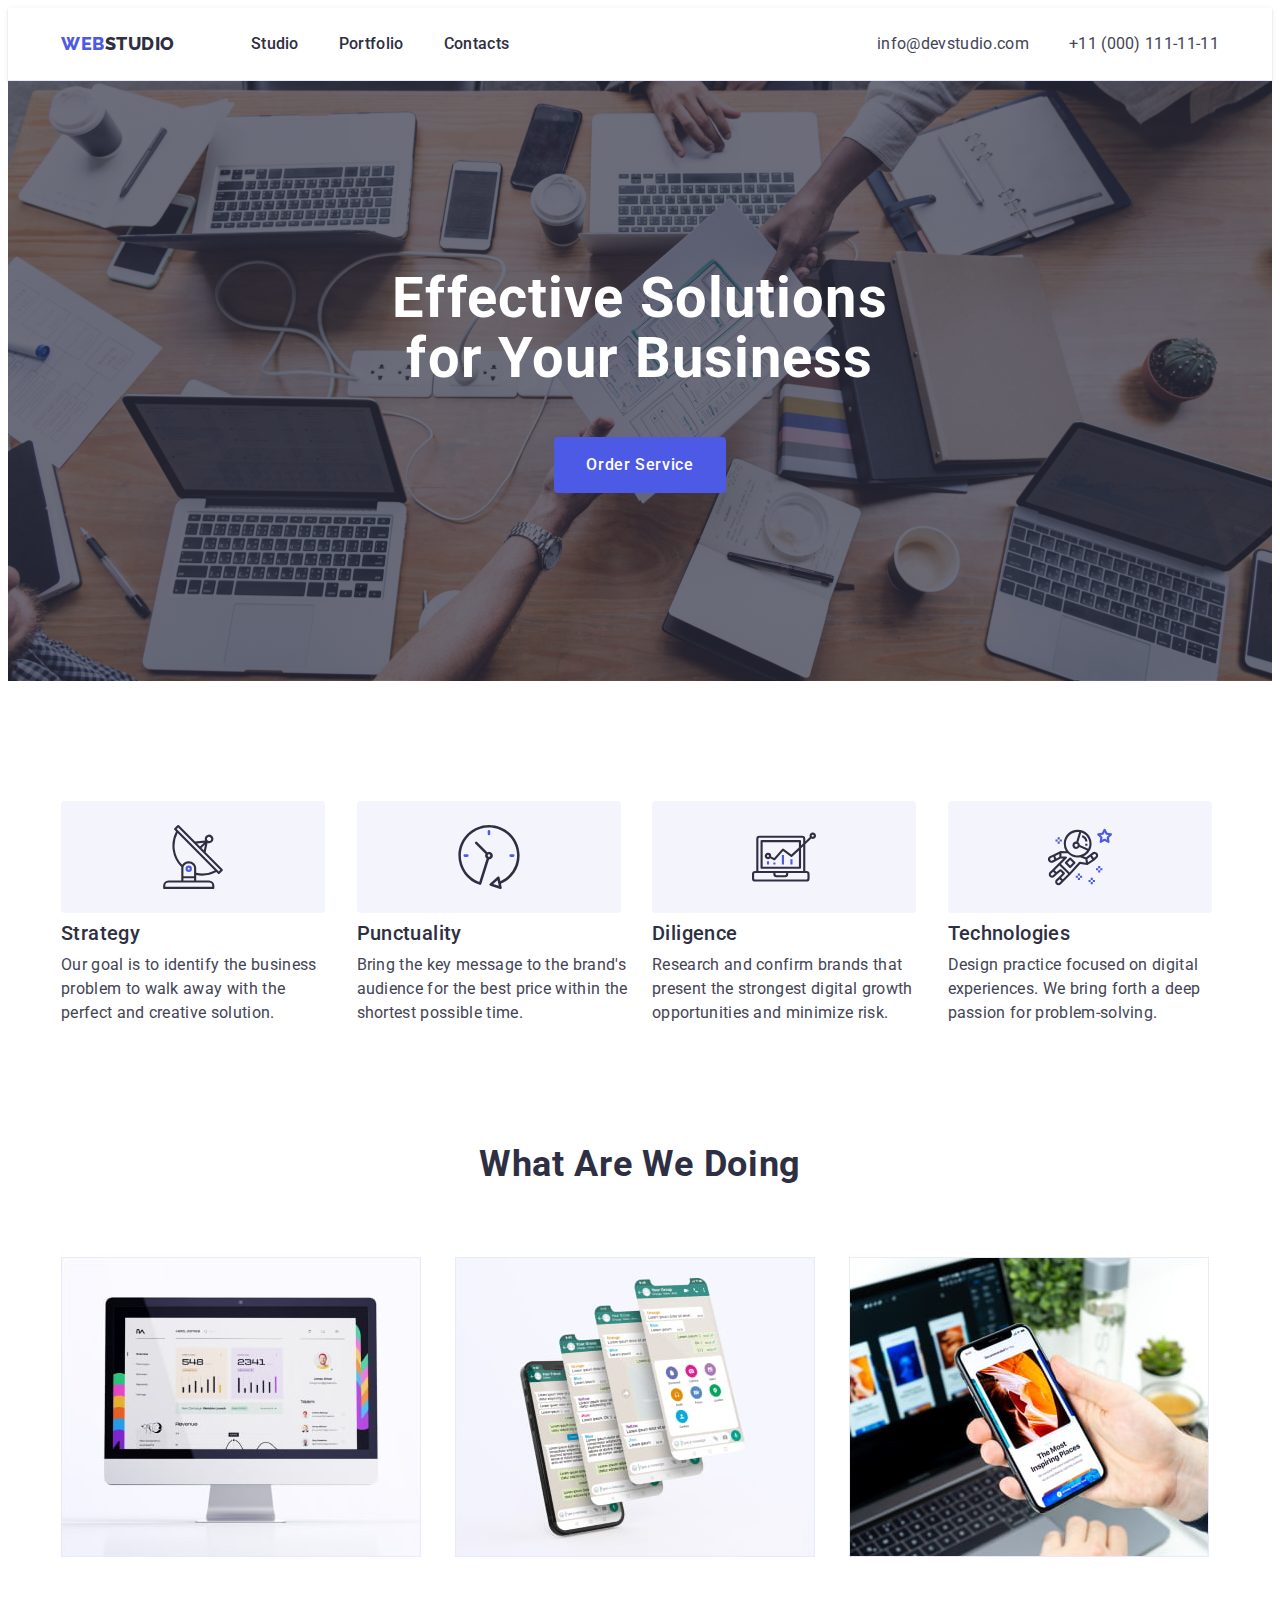
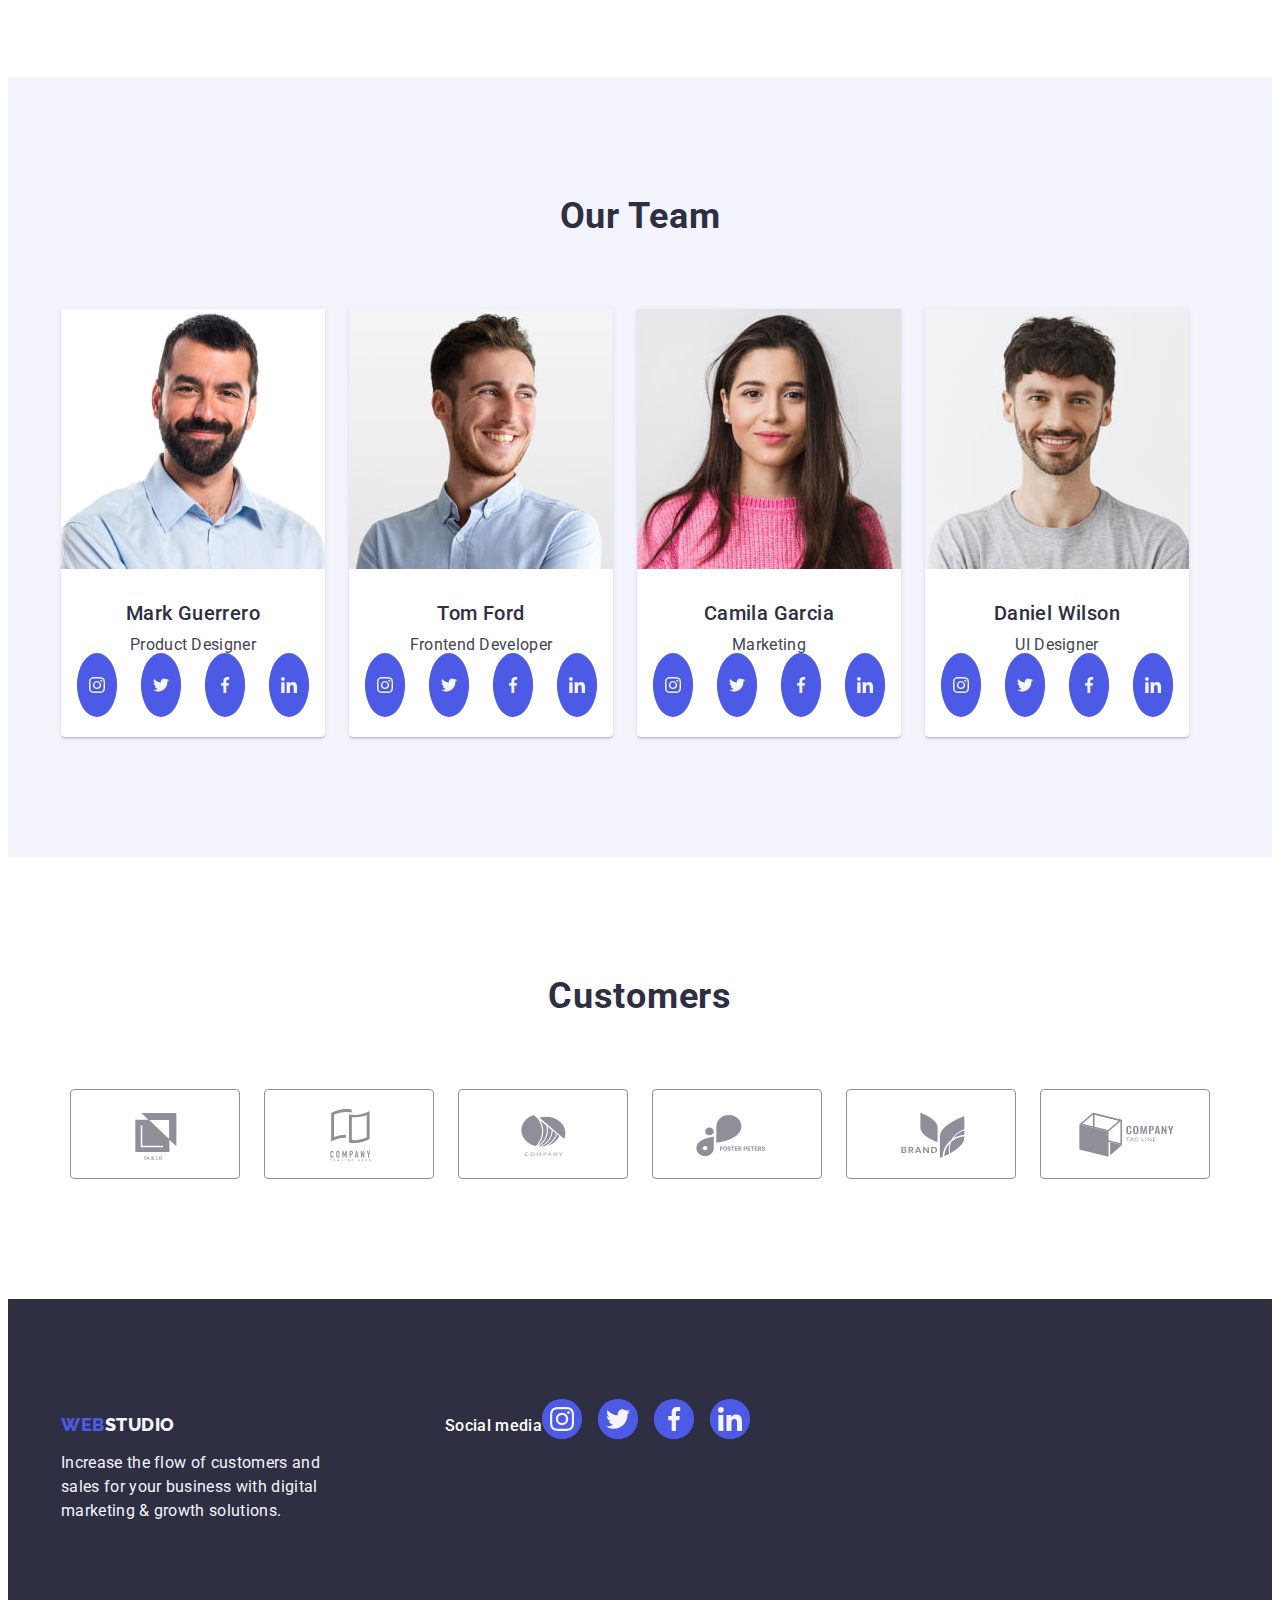
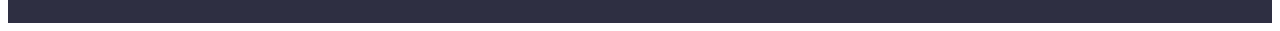
==== commit 70873f5e: "after corr 2" ====
--- a/index.html
+++ b/index.html
@@ -176,7 +176,7 @@
                       class="team-card-socials-link link"
                       href="https://www.instagram.com/"
                     >
-                      <svg class="icon-instagram" width="16" height="16">
+                      <svg class="team-social-icon" width="16" height="16">
                         <use href="./images/icons.svg#icon-instagram"></use>
                       </svg>
                     </a>
@@ -186,7 +186,7 @@
                       class="team-card-socials-link link"
                       href="https://twitter.com/"
                     >
-                      <svg class="icon-twitter" width="16" height="16">
+                      <svg class="team-social-icon" width="16" height="16">
                         <use href="./images/icons.svg#icon-twitter"></use>
                       </svg>
                     </a>
@@ -196,7 +196,7 @@
                       class="team-card-socials-link link"
                       href="https://www.facebook.com/"
                     >
-                      <svg class="icon-facebook" width="16" height="16">
+                      <svg class="team-social-icon" width="16" height="16">
                         <use href="./images/icons.svg#icon-facebook"></use>
                       </svg>
                     </a>
@@ -206,7 +206,7 @@
                       class="team-card-socials-link link"
                       href="https://www.linkedin.com/"
                     >
-                      <svg class="icon-linkedin" width="16" height="16">
+                      <svg class="team-social-icon" width="16" height="16">
                         <use href="./images/icons.svg#icon-linkedin"></use>
                       </svg>
                     </a>
@@ -224,14 +224,13 @@
               <div class="team-card-content">
                 <h3 class="team-subtitle">Tom Ford</h3>
                 <p class="team-text">Frontend Developer</p>
-
                 <ul class="team-card-socials-list list">
                   <li class="team-card-socials-item">
                     <a
                       class="team-card-socials-link link"
                       href="https://www.instagram.com/"
                     >
-                      <svg class="icon-instagram" width="16" height="16">
+                      <svg class="team-social-icon" width="16" height="16">
                         <use href="./images/icons.svg#icon-instagram"></use>
                       </svg>
                     </a>
@@ -241,7 +240,7 @@
                       class="team-card-socials-link link"
                       href="https://twitter.com/"
                     >
-                      <svg class="icon-twitter" width="16" height="16">
+                      <svg class="team-social-icon" width="16" height="16">
                         <use href="./images/icons.svg#icon-twitter"></use>
                       </svg>
                     </a>
@@ -251,7 +250,7 @@
                       class="team-card-socials-link link"
                       href="https://www.facebook.com/"
                     >
-                      <svg class="icon-facebook" width="16" height="16">
+                      <svg class="team-social-icon" width="16" height="16">
                         <use href="./images/icons.svg#icon-facebook"></use>
                       </svg>
                     </a>
@@ -261,7 +260,7 @@
                       class="team-card-socials-link link"
                       href="https://www.linkedin.com/"
                     >
-                      <svg class="icon-linkedin" width="16" height="16">
+                      <svg class="team-social-icon" width="16" height="16">
                         <use href="./images/icons.svg#icon-linkedin"></use>
                       </svg>
                     </a>
@@ -279,14 +278,13 @@
               <div class="team-card-content">
                 <h3 class="team-subtitle">Camila Garcia</h3>
                 <p class="team-text">Marketing</p>
-
                 <ul class="team-card-socials-list list">
                   <li class="team-card-socials-item">
                     <a
                       class="team-card-socials-link link"
                       href="https://www.instagram.com/"
                     >
-                      <svg class="icon-instagram" width="16" height="16">
+                      <svg class="team-social-icon" width="16" height="16">
                         <use href="./images/icons.svg#icon-instagram"></use>
                       </svg>
                     </a>
@@ -296,7 +294,7 @@
                       class="team-card-socials-link link"
                       href="https://twitter.com/"
                     >
-                      <svg class="icon-twitter" width="16" height="16">
+                      <svg class="team-social-icon" width="16" height="16">
                         <use href="./images/icons.svg#icon-twitter"></use>
                       </svg>
                     </a>
@@ -306,7 +304,7 @@
                       class="team-card-socials-link link"
                       href="https://www.facebook.com/"
                     >
-                      <svg class="icon-facebook" width="16" height="16">
+                      <svg class="team-social-icon" width="16" height="16">
                         <use href="./images/icons.svg#icon-facebook"></use>
                       </svg>
                     </a>
@@ -316,7 +314,7 @@
                       class="team-card-socials-link link"
                       href="https://www.linkedin.com/"
                     >
-                      <svg class="icon-linkedin" width="16" height="16">
+                      <svg class="team-social-icon" width="16" height="16">
                         <use href="./images/icons.svg#icon-linkedin"></use>
                       </svg>
                     </a>
@@ -334,14 +332,13 @@
               <div class="team-card-content">
                 <h3 class="team-subtitle">Daniel Wilson</h3>
                 <p class="team-text">UI Designer</p>
-
                 <ul class="team-card-socials-list list">
                   <li class="team-card-socials-item">
                     <a
                       class="team-card-socials-link link"
                       href="https://www.instagram.com/"
                     >
-                      <svg class="icon-instagram" width="16" height="16">
+                      <svg class="team-social-icon" width="16" height="16">
                         <use href="./images/icons.svg#icon-instagram"></use>
                       </svg>
                     </a>
@@ -351,7 +348,7 @@
                       class="team-card-socials-link link"
                       href="https://twitter.com/"
                     >
-                      <svg class="icon-twitter" width="16" height="16">
+                      <svg class="team-social-icon" width="16" height="16">
                         <use href="./images/icons.svg#icon-twitter"></use>
                       </svg>
                     </a>
@@ -361,7 +358,7 @@
                       class="team-card-socials-link link"
                       href="https://www.facebook.com/"
                     >
-                      <svg class="icon-facebook" width="16" height="16">
+                      <svg class="team-social-icon" width="16" height="16">
                         <use href="./images/icons.svg#icon-facebook"></use>
                       </svg>
                     </a>
@@ -371,7 +368,7 @@
                       class="team-card-socials-link link"
                       href="https://www.linkedin.com/"
                     >
-                      <svg class="icon-linkedin" width="16" height="16">
+                      <svg class="team-social-icon" width="16" height="16">
                         <use href="./images/icons.svg#icon-linkedin"></use>
                       </svg>
                     </a>
@@ -388,7 +385,7 @@
           <h2 class="clients-title">Customers</h2>
           <ul class="clients-list list">
             <li class="clients-list-item">
-              <a class="clients-list-link" href="">
+              <a class="clients-list-link link" href="">
                 <svg class="clients-icon" width="104" height="56">
                   <use href="./images/icons.svg#icon-logo-1"></use>
                 </svg>
@@ -444,48 +441,46 @@
             digital marketing & growth solutions.
           </p>
         </div>
-        <div class="footer-socials-container">
-          <p class="footer-socials-title">Social media</p>
-          <ul class="footer-socials-list list">
-            <li class="footer-socials-list-item">
-              <a
-                class="footer-socials-link link"
-                href="https://www.instagram.com/"
-              >
-                <svg class="icon-instagram" width="24" height="24">
-                  <use href="./images/icons.svg#icon-instagram"></use>
-                </svg>
-              </a>
-            </li>
-            <li class="footer-socials-list-item">
-              <a class="footer-socials-link link" href="https://twitter.com/">
-                <svg class="icon-twitter" width="24" height="24">
-                  <use href="./images/icons.svg#icon-twitter"></use>
-                </svg>
-              </a>
-            </li>
-            <li class="footer-socials-list-item">
-              <a
-                class="footer-socials-link link"
-                href="https://www.facebook.com/"
-              >
-                <svg class="icon-facebook" width="24" height="24">
-                  <use href="./images/icons.svg#icon-facebook"></use>
-                </svg>
-              </a>
-            </li>
-            <li class="footer-socials-list-item">
-              <a
-                class="footer-socials-link link"
-                href="https://www.linkedin.com/"
-              >
-                <svg class="icon-linkedin" width="24" height="24">
-                  <use href="./images/icons.svg#icon-linkedin"></use>
-                </svg>
-              </a>
-            </li>
-          </ul>
-        </div>
+        <p class="footer-socials-title">Social media</p>
+        <ul class="footer-socials-list list">
+          <li class="footer-socials-list-item">
+            <a
+              class="footer-socials-link link"
+              href="https://www.instagram.com/"
+            >
+              <svg class="footer-socials-icon" width="24" height="24">
+                <use href="./images/icons.svg#icon-instagram"></use>
+              </svg>
+            </a>
+          </li>
+          <li class="footer-socials-list-item">
+            <a class="footer-socials-link link" href="https://twitter.com/">
+              <svg class="footer-socials-icon" width="24" height="24">
+                <use href="./images/icons.svg#icon-twitter"></use>
+              </svg>
+            </a>
+          </li>
+          <li class="footer-socials-list-item">
+            <a
+              class="footer-socials-link link"
+              href="https://www.facebook.com/"
+            >
+              <svg class="footer-socials-icon" width="24" height="24">
+                <use href="./images/icons.svg#icon-facebook"></use>
+              </svg>
+            </a>
+          </li>
+          <li class="footer-socials-list-item">
+            <a
+              class="footer-socials-link link"
+              href="https://www.linkedin.com/"
+            >
+              <svg class=footer-socials-icon" width="24" height="24">
+                <use href="./images/icons.svg#icon-linkedin"></use>
+              </svg>
+            </a>
+          </li>
+        </ul>
       </div>
     </footer>
 
--- a/css/styles.css
+++ b/css/styles.css
@@ -120,7 +120,7 @@
 }
 .header-list-item:hover,
 .header-list-item:focus {
-  color: var(--pressed-state);
+  color: var(--pressed-state) #404bbf;
 }
 .header-list-item:hover::after,
 .header-list-item:focus::after {
@@ -164,6 +164,7 @@
 }
 .footer-container {
   display: flex;
+  align-items: baseline;
 }
 .footer-content-container {
   margin-right: 120px;
@@ -202,26 +203,25 @@
 .footer-socials-list-item {
   width: 40px;
   height: 40px;
-  display: flex;
-  justify-content: center;
-  align-items: baseline;
+  background-color: var(--primary-brand);
+  border-radius: 50%;
+}
+.footer-socials-link {
+  width: 100%;
+  height: 100%;
+  display: flex;
+  justify-content: center;
+  align-items: center;
+  fill: var(--light);
   background-color: var(--primary-brand);
   border-radius: 50%;
   transition: background-color 250ms cubic-bezier(0.4, 0, 0.2, 1);
 }
-
-.footer-socials-list-item:hover,
-.footer-socials-list-item:focus {
+.footer-socials-link:hover,
+.footer-socials-link:focus {
   background-color: var(--success);
 }
-.footer-socials-link {
-  width: 100%;
-  height: 100%;
-  display: flex;
-  justify-content: center;
-  align-items: center;
-  fill: var(--light);
-}
+
 /* Main */
 
 /* Hero */
@@ -317,14 +317,17 @@
   align-items: center;
   width: 24px;
   height: 24px;
+  color: currentColor;
   border-radius: 50%;
   background-color: var(--accent);
   border: 1px solid rgba(0, 0, 0, 0.1);
   cursor: pointer;
   transition: background-color 250ms cubic-bezier(0.4, 0, 0.2, 1),
-    border 250ms cubic-bezier(0.4, 0, 0.2, 1);
+    border 250ms cubic-bezier(0.4, 0, 0.2, 1),
+    fill 250ms cubic-bezier(0.4, 0, 0.2, 1);
   top: 24px;
   right: 24px;
+  padding: 0;
 }
 .modal-button:hover,
 .modal-button:focus {
@@ -509,7 +512,7 @@
   align-items: center;
   border-radius: 4px;
   border: 1px solid var(--subtle-text);
-  fill: var(--subtle-text);
+  color: var(--subtle-text);
   transition: border-color 250ms cubic-bezier(0.4, 0, 0.2, 1),
     color 250ms cubic-bezier(0.4, 0, 0.2, 1);
 }
@@ -517,9 +520,11 @@
 .clients-list-link:hover,
 .clients-list-link:focus {
   border-color: var(--pressed-state);
-  fill: var(--pressed-state);
-}
-
+  color: var(--pressed-state);
+}
+.clients-icon {
+  fill: currentColor;
+}
 /* Portfolio */
 
 .main-section {
@@ -567,18 +572,17 @@
   background-color: var(--white-backgound);
   width: calc((100% - 2 * 24) / 3);
   transition: box-shadow 250ms cubic-bezier(0.4, 0, 0.2, 1);
-}
-.works.link {
   display: block;
   cursor: pointer;
 }
-.works-list-item:hover,
-.works-list-item:focus {
+
+.works-link:hover,
+.works-link:focus {
   box-shadow: 0px 1px 6px rgba(46, 47, 66, 0.08),
     0px 1px 1px rgba(46, 47, 66, 0.16), 0px 2px 1px rgba(46, 47, 66, 0.08);
 }
-.works-list-item:hover .overlay,
-.works-list-item:focus .overlay {
+.works-link:hover .overlay,
+.works-link:focus .overlay {
   transform: translateY(0%);
 }
 .works-box {
@@ -586,6 +590,11 @@
   overflow: hidden;
 }
 .overlay {
+  color: var(--light);
+  font-weight: 400;
+  line-height: 1.5;
+  letter-spacing: 0.02em;
+
   position: absolute;
   top: 0;
   left: 0;
@@ -602,12 +611,6 @@
 
   background: var(--primary-brand);
 }
-.overlay-text {
-  color: var(--light);
-  font-weight: 400;
-  line-height: 1.5;
-  letter-spacing: 0.02em;
-}
 
 .works-card-content {
   padding: 32px 16px;
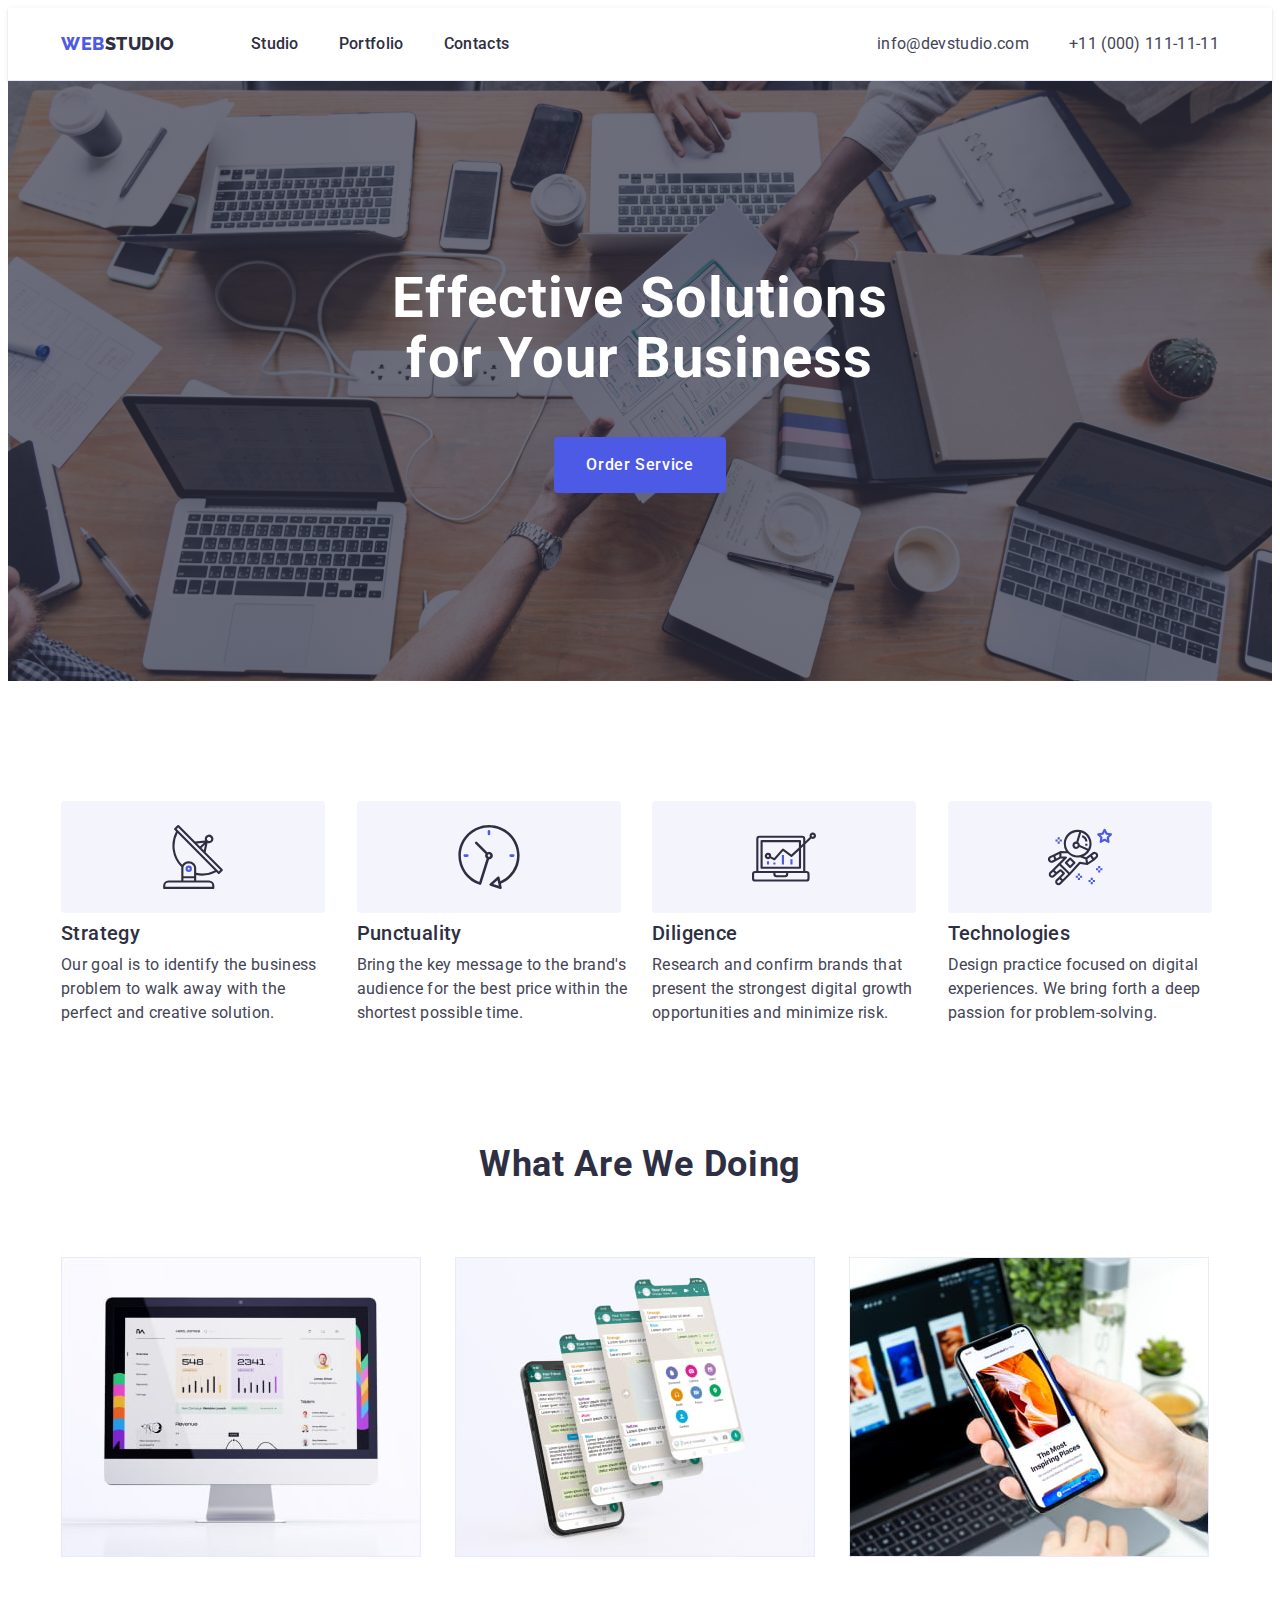
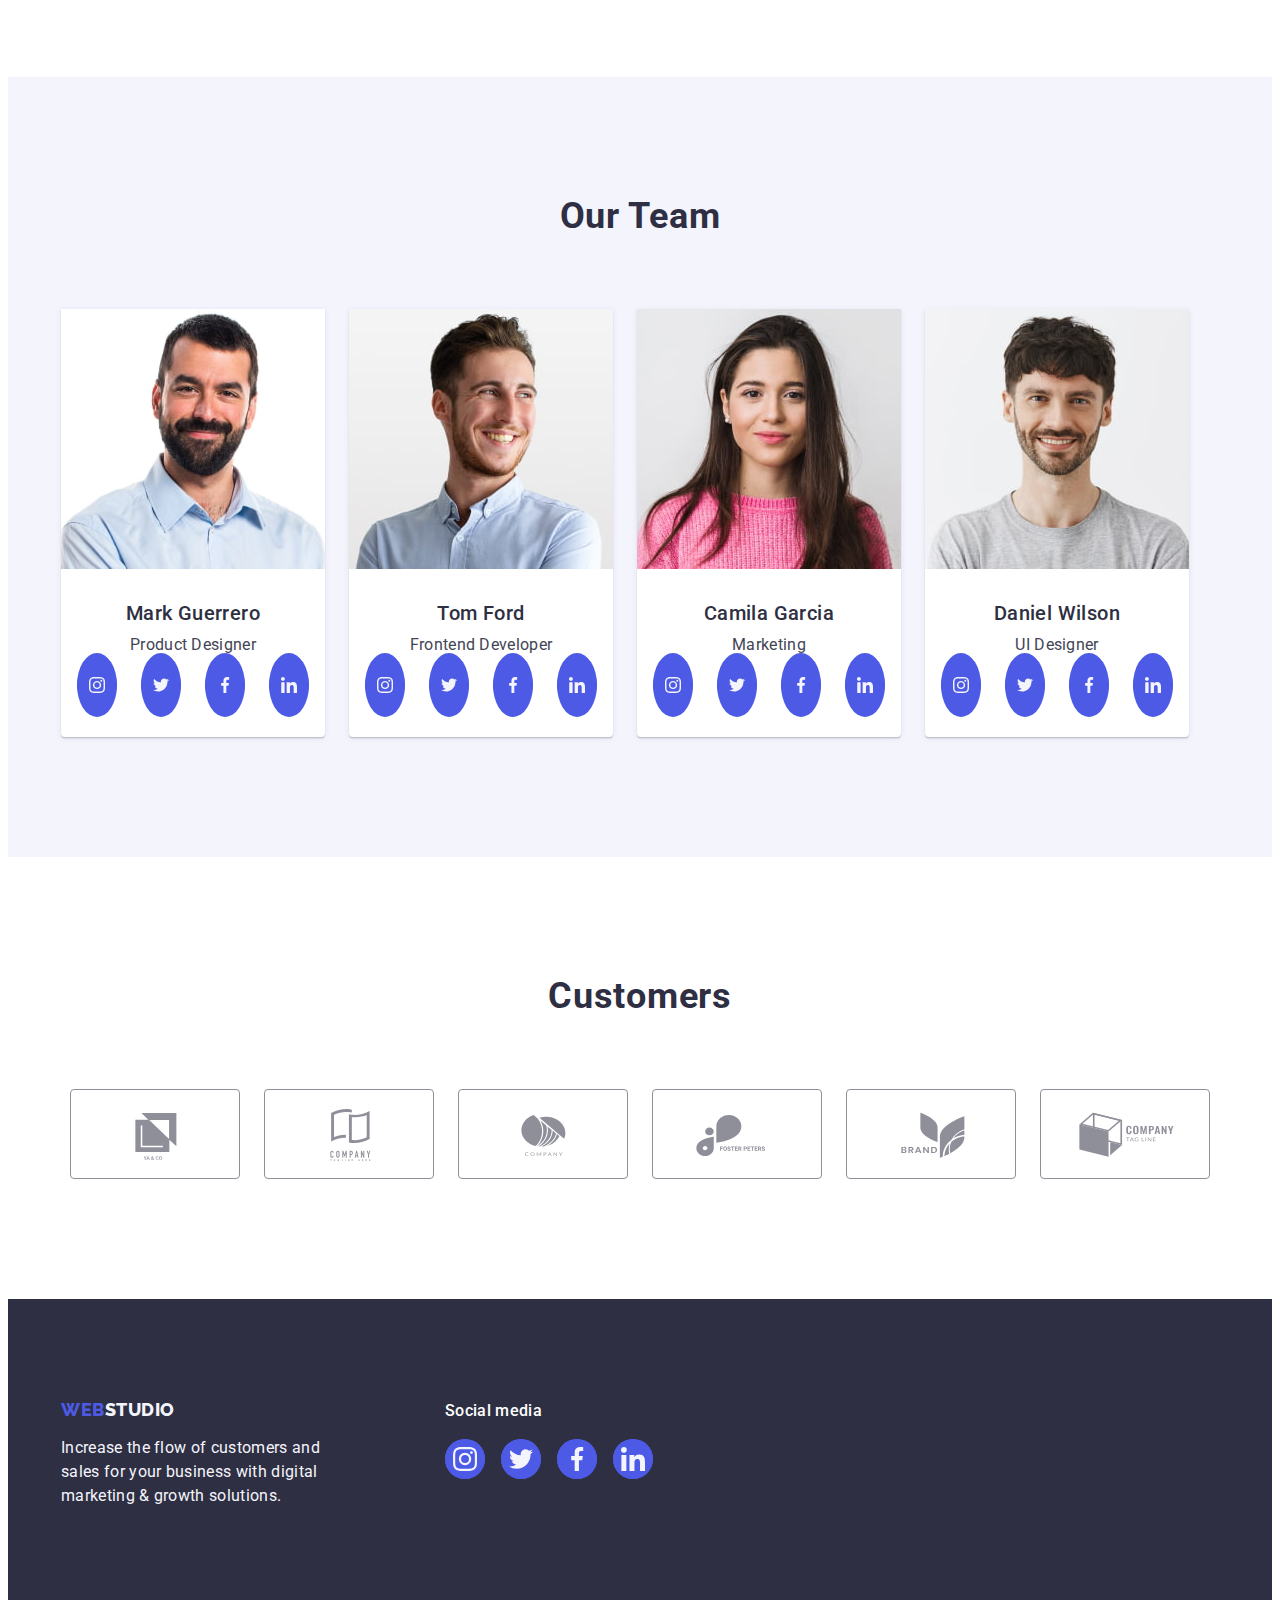
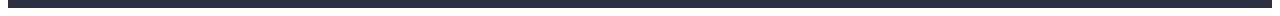
==== commit 024eeefd: "after corr 3" ====
--- a/index.html
+++ b/index.html
@@ -441,46 +441,48 @@
             digital marketing & growth solutions.
           </p>
         </div>
-        <p class="footer-socials-title">Social media</p>
-        <ul class="footer-socials-list list">
-          <li class="footer-socials-list-item">
-            <a
-              class="footer-socials-link link"
-              href="https://www.instagram.com/"
-            >
-              <svg class="footer-socials-icon" width="24" height="24">
-                <use href="./images/icons.svg#icon-instagram"></use>
-              </svg>
-            </a>
-          </li>
-          <li class="footer-socials-list-item">
-            <a class="footer-socials-link link" href="https://twitter.com/">
-              <svg class="footer-socials-icon" width="24" height="24">
-                <use href="./images/icons.svg#icon-twitter"></use>
-              </svg>
-            </a>
-          </li>
-          <li class="footer-socials-list-item">
-            <a
-              class="footer-socials-link link"
-              href="https://www.facebook.com/"
-            >
-              <svg class="footer-socials-icon" width="24" height="24">
-                <use href="./images/icons.svg#icon-facebook"></use>
-              </svg>
-            </a>
-          </li>
-          <li class="footer-socials-list-item">
-            <a
-              class="footer-socials-link link"
-              href="https://www.linkedin.com/"
-            >
-              <svg class=footer-socials-icon" width="24" height="24">
-                <use href="./images/icons.svg#icon-linkedin"></use>
-              </svg>
-            </a>
-          </li>
-        </ul>
+        <div class="footer-socials-container">
+          <p class="footer-socials-title">Social media</p>
+          <ul class="footer-socials-list list">
+            <li class="footer-socials-list-item">
+              <a
+                class="footer-socials-link link"
+                href="https://www.instagram.com/"
+              >
+                <svg class="footer-socials-icon" width="24" height="24">
+                  <use href="./images/icons.svg#icon-instagram"></use>
+                </svg>
+              </a>
+            </li>
+            <li class="footer-socials-list-item">
+              <a class="footer-socials-link link" href="https://twitter.com/">
+                <svg class="footer-socials-icon" width="24" height="24">
+                  <use href="./images/icons.svg#icon-twitter"></use>
+                </svg>
+              </a>
+            </li>
+            <li class="footer-socials-list-item">
+              <a
+                class="footer-socials-link link"
+                href="https://www.facebook.com/"
+              >
+                <svg class="footer-socials-icon" width="24" height="24">
+                  <use href="./images/icons.svg#icon-facebook"></use>
+                </svg>
+              </a>
+            </li>
+            <li class="footer-socials-list-item">
+              <a
+                class="footer-socials-link link"
+                href="https://www.linkedin.com/"
+              >
+                <svg class="footer-socials-icon" width="24" height="24">
+                  <use href="./images/icons.svg#icon-linkedin"></use>
+                </svg>
+              </a>
+            </li>
+          </ul>
+        </div>
       </div>
     </footer>
 
--- a/css/styles.css
+++ b/css/styles.css
@@ -323,8 +323,7 @@
   border: 1px solid rgba(0, 0, 0, 0.1);
   cursor: pointer;
   transition: background-color 250ms cubic-bezier(0.4, 0, 0.2, 1),
-    border 250ms cubic-bezier(0.4, 0, 0.2, 1),
-    fill 250ms cubic-bezier(0.4, 0, 0.2, 1);
+    border 250ms cubic-bezier(0.4, 0, 0.2, 1);
   top: 24px;
   right: 24px;
   padding: 0;
@@ -336,6 +335,7 @@
 }
 .modal-button-icon {
   fill: var(--dark);
+  transition: fill 250ms cubic-bezier(0.4, 0, 0.2, 1);
 }
 .modal-button-icon:hover,
 .modal-button-icon:focus {
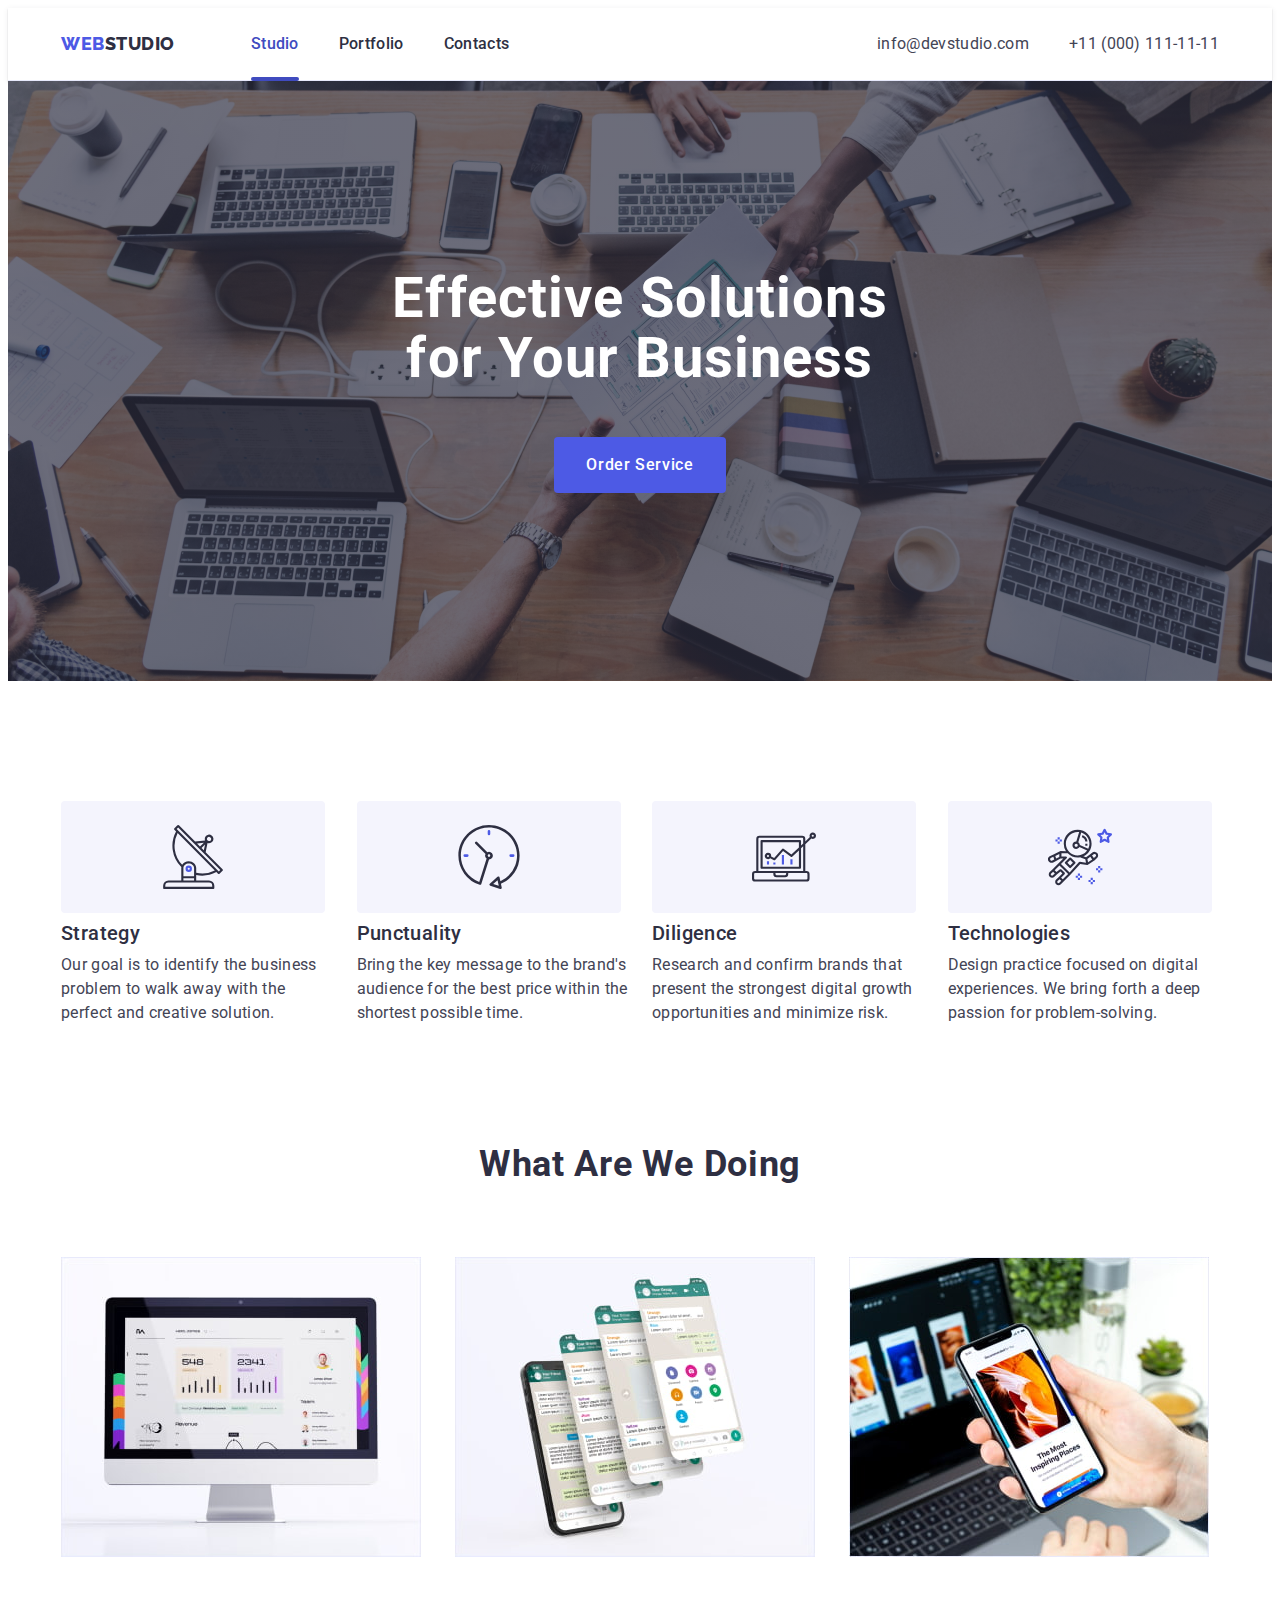
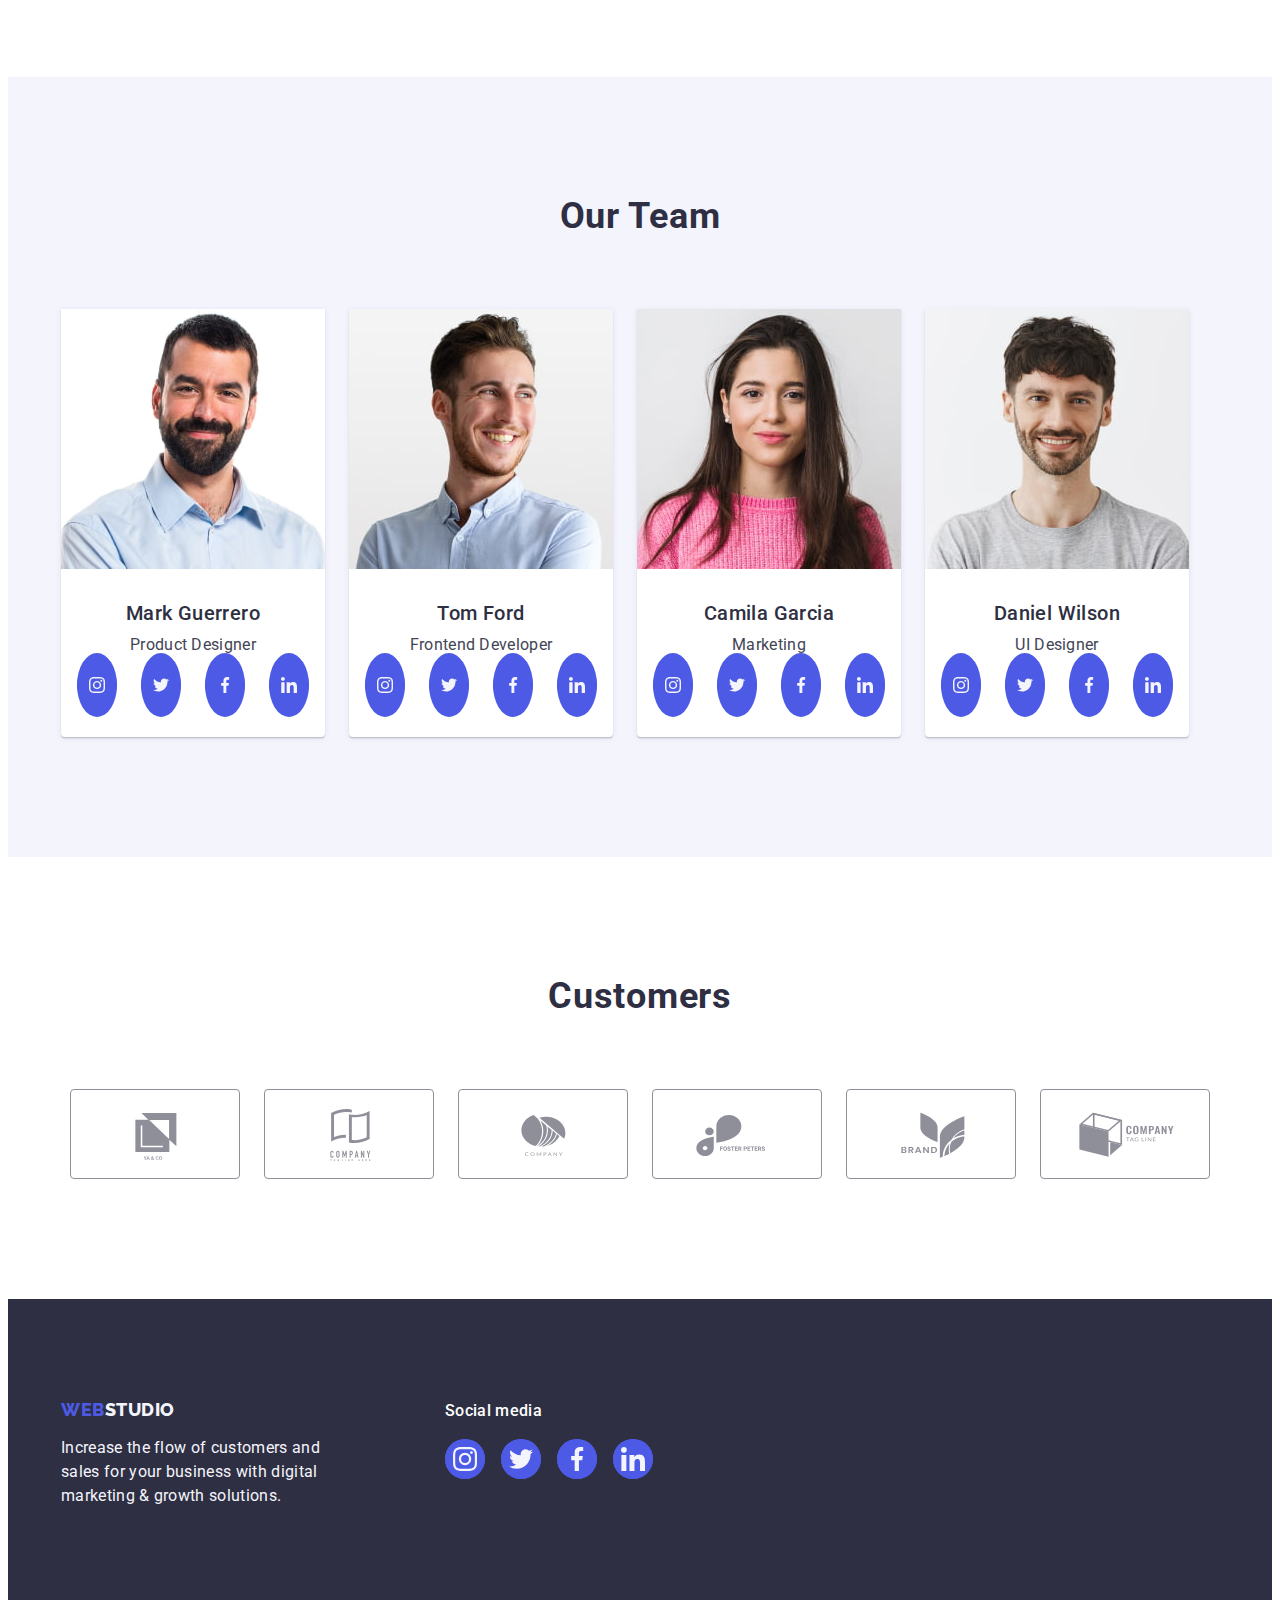
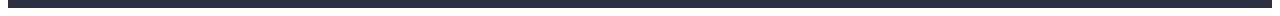
==== commit cb200365: "after corr 4" ====
--- a/index.html
+++ b/index.html
@@ -29,7 +29,9 @@
           >
           <ul class="header-list list">
             <li>
-              <a class="header-list-item link" href="./index.html">Studio</a>
+              <a class="header-list-item link current" href="./index.html"
+                >Studio</a
+              >
             </li>
             <li>
               <a class="header-list-item link" href="./portfolio.html"
--- a/css/styles.css
+++ b/css/styles.css
@@ -115,15 +115,9 @@
   display: block;
   padding: 24px 0;
   position: relative;
-  transition: color 250ms cubic-bezier(0.4, 0, 0.2, 1) background-color,
-    250ms cubic-bezier(0.4, 0, 0.2, 1);
-}
-.header-list-item:hover,
-.header-list-item:focus {
-  color: var(--pressed-state) #404bbf;
-}
-.header-list-item:hover::after,
-.header-list-item:focus::after {
+  transition: color 250ms cubic-bezier(0.4, 0, 0.2, 1);
+}
+.header-list-item::after {
   content: '';
   display: block;
   width: 100%;
@@ -133,7 +127,21 @@
   position: absolute;
   bottom: -1px;
   left: 0;
-}
+  opacity: 0;
+  transition: opacity 250ms cubic-bezier(0.4, 0, 0.2, 1);
+}
+.header-list-item:hover::after,
+.header-list-item:focus::after,
+.header-list-item.current::after {
+  opacity: 1;
+}
+
+.header-list-item:hover,
+.header-list-item:focus,
+.header-list-item.current {
+  color: var(--pressed-state);
+}
+
 .address {
   font-style: normal;
   display: flex;
@@ -321,28 +329,24 @@
   border-radius: 50%;
   background-color: var(--accent);
   border: 1px solid rgba(0, 0, 0, 0.1);
+  fill: var(--dark);
   cursor: pointer;
-  transition: background-color 250ms cubic-bezier(0.4, 0, 0.2, 1),
-    border 250ms cubic-bezier(0.4, 0, 0.2, 1);
   top: 24px;
   right: 24px;
   padding: 0;
+  transition: background-color 250ms cubic-bezier(0.4, 0, 0.2, 1),
+    border 250ms cubic-bezier(0.4, 0, 0.2, 1),
+    fill 250ms cubic-bezier(0.4, 0, 0.2, 1);
 }
 .modal-button:hover,
 .modal-button:focus {
   background-color: var(--pressed-state);
   border: none;
-}
-.modal-button-icon {
-  fill: var(--dark);
-  transition: fill 250ms cubic-bezier(0.4, 0, 0.2, 1);
-}
-.modal-button-icon:hover,
-.modal-button-icon:focus {
   fill: var(--white-backgound);
 }
 
 /* Section 1 - Benefits */
+
 .benefits-section {
   padding: 120px 0;
 }
